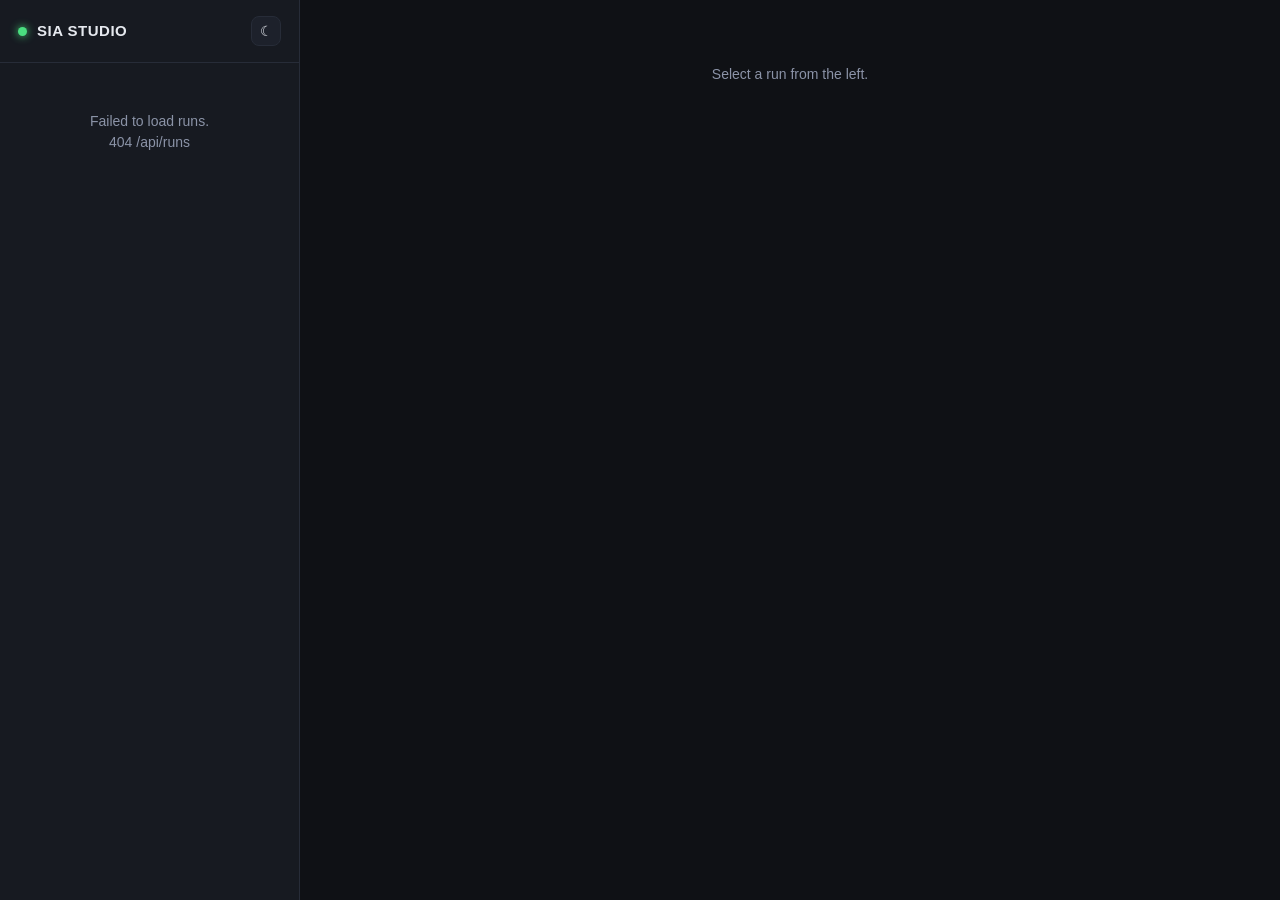
==== sia/web/static/index.html @ fa1555d4 "feat(web): SIA Studio dashboard — telemetry + metrics charts + dark mode (#63) Closes #63. Framework" ====
<!doctype html>
<html lang="en">
<head>
<meta charset="utf-8" />
<meta name="viewport" content="width=device-width, initial-scale=1" />
<title>SIA Studio</title>
<style>
  :root {
    --bg: #0f1115; --panel: #171a21; --panel-2: #1d212b; --border: #272c38;
    --text: #e6e9ef; --muted: #8b93a7; --accent: #6ea8fe; --good: #4ade80;
    --bad: #f87171; --warn: #fbbf24; --code-bg: #11141a;
    --grid: #272c38; --token-in: #6ea8fe; --token-out: #c792ea;
    --mono: ui-monospace, SFMono-Regular, "SF Mono", Menlo, Consolas, monospace;
    --sans: -apple-system, BlinkMacSystemFont, "Segoe UI", Roboto, Helvetica, Arial, sans-serif;
  }
  /* Light theme: same variable names, persisted via localStorage on <html>. */
  html[data-theme="light"] {
    --bg: #f6f7f9; --panel: #ffffff; --panel-2: #eef1f6; --border: #d7dce5;
    --text: #1b1f29; --muted: #5b6473; --accent: #2563eb; --good: #16a34a;
    --bad: #dc2626; --warn: #b45309; --code-bg: #f0f2f6;
    --grid: #d7dce5; --token-in: #2563eb; --token-out: #7c3aed;
  }
  * { box-sizing: border-box; }
  body { margin: 0; background: var(--bg); color: var(--text); font-family: var(--sans);
    font-size: 14px; line-height: 1.5; }
  a { color: var(--accent); text-decoration: none; }
  a:hover { text-decoration: underline; }
  .app { display: grid; grid-template-columns: 300px 1fr; height: 100vh; }
  .sidebar { border-right: 1px solid var(--border); background: var(--panel);
    overflow-y: auto; display: flex; flex-direction: column; }
  .brand { padding: 16px 18px; border-bottom: 1px solid var(--border); display: flex;
    align-items: center; gap: 10px; }
  .brand h1 { font-size: 15px; margin: 0; letter-spacing: .5px; }
  .brand .dot { width: 9px; height: 9px; border-radius: 50%; background: var(--good);
    box-shadow: 0 0 8px var(--good); }
  .runlist { padding: 8px; }
  .run-item { display: block; padding: 10px 12px; border-radius: 8px; cursor: pointer;
    border: 1px solid transparent; margin-bottom: 4px; }
  .run-item:hover { background: var(--panel-2); }
  .run-item.active { background: var(--panel-2); border-color: var(--accent); }
  .run-item .top { display: flex; justify-content: space-between; align-items: center; }
  .run-item .name { font-weight: 600; }
  .run-item .sub { color: var(--muted); font-size: 12px; margin-top: 2px;
    white-space: nowrap; overflow: hidden; text-overflow: ellipsis; }
  .main { overflow-y: auto; padding: 24px 28px; }
  .badge { font-family: var(--mono); font-size: 12px; padding: 2px 8px; border-radius: 999px;
    background: var(--panel-2); border: 1px solid var(--border); }
  .badge.good { color: var(--good); border-color: #2c5; }
  .badge.bad { color: var(--bad); }
  .badge.warn { color: var(--warn); }
  .meta-grid { display: grid; grid-template-columns: repeat(auto-fit, minmax(150px,1fr));
    gap: 10px; margin: 12px 0 20px; }
  .meta-card { background: var(--panel); border: 1px solid var(--border); border-radius: 10px;
    padding: 9px 12px; }
  .meta-card .k { color: var(--muted); font-size: 11px; text-transform: uppercase;
    letter-spacing: .6px; }
  .meta-card .v { margin-top: 4px; font-family: var(--mono); font-size: 13px; word-break: break-word; }
  /* Profile chips: 3 compact summary chips (meta / target / task), each with a
     hover/focus tooltip carrying the full detail so the run header stays tiny. */
  .chip-row { display: flex; gap: 10px; flex-wrap: wrap; margin: 12px 0 20px; }
  .pchip { position: relative; flex: 1 1 0; min-width: 200px; background: var(--panel);
    border: 1px solid var(--border); border-radius: 10px; padding: 8px 12px; cursor: help;
    display: flex; align-items: center; gap: 12px; }
  .pchip:hover, .pchip:focus-within { border-color: var(--accent); outline: none; }
  .pchip-col { display: flex; flex-direction: column; gap: 2px; min-width: 0; flex: 1; }
  .pchip .k { color: var(--muted); font-size: 11px; text-transform: uppercase; letter-spacing: .6px; }
  .pchip-val { font-family: var(--mono); font-size: 13px; overflow: hidden;
    text-overflow: ellipsis; white-space: nowrap; }
  .pchip-tip { position: absolute; top: calc(100% + 6px); left: 0; z-index: 30;
    min-width: 420px; max-width: min(760px, 92vw); background: var(--panel-2);
    border: 1px solid var(--accent); border-radius: 10px; padding: 12px 14px;
    box-shadow: 0 10px 28px rgba(0,0,0,.5); opacity: 0; visibility: hidden;
    transform: translateY(-4px); transition: opacity .12s ease, transform .12s ease;
    pointer-events: none; }
  .pchip-tip--right { left: auto; right: 0; }
  .pchip:hover .pchip-tip, .pchip:focus-within .pchip-tip {
    opacity: 1; visibility: visible; transform: translateY(0); }
  .kv { display: flex; gap: 10px; align-items: baseline; margin-bottom: 5px; }
  .kv:last-child { margin-bottom: 0; }
  .kv-k { color: var(--muted); font-size: 11px; text-transform: uppercase; letter-spacing: .6px;
    min-width: 76px; flex-shrink: 0; }
  .kv-v { font-family: var(--mono); font-size: 12.5px; word-break: break-word; }
  h2 { font-size: 18px; margin: 24px 0 8px; }
  h3 { font-size: 15px; margin: 18px 0 8px; color: var(--muted); }
  .tabs { display: flex; gap: 4px; border-bottom: 1px solid var(--border); margin: 8px 0 16px;
    flex-wrap: wrap; }
  .tab { padding: 8px 14px; cursor: pointer; border-radius: 8px 8px 0 0; color: var(--muted);
    border: 1px solid transparent; border-bottom: none; }
  .tab:hover { color: var(--text); }
  .tab.active { color: var(--text); background: var(--panel); border-color: var(--border); }
  pre { background: var(--code-bg); border: 1px solid var(--border); border-radius: 10px;
    padding: 14px 16px; overflow-x: auto; font-family: var(--mono); font-size: 12.5px;
    line-height: 1.55; white-space: pre-wrap; word-break: break-word; }
  pre.nowrap { white-space: pre; word-break: normal; }
  .t-c { color: #6b7280; font-style: italic; }  /* comment */
  .t-s { color: #a5d6a7; }                       /* string  */
  .t-n { color: #f0a868; }                       /* number  */
  .t-k { color: #c792ea; }                       /* keyword */
  .t-b { color: #82aaff; }                       /* builtin */
  .t-d { color: #ffcb6b; }                       /* decorator */
  .t-f { color: #82aaff; }                       /* def/class name */
  table { border-collapse: collapse; width: 100%; font-size: 13px; }
  th, td { text-align: left; padding: 7px 10px; border-bottom: 1px solid var(--border); }
  th { color: var(--muted); font-weight: 600; position: sticky; top: 0; background: var(--bg); }
  td.mono, th.mono { font-family: var(--mono); }
  .ok { color: var(--good); } .no { color: var(--bad); }
  .gen-chart { background: var(--panel); border: 1px solid var(--border); border-radius: 10px;
    padding: 16px; margin: 8px 0 20px; }
  .pill-row { display: flex; gap: 8px; flex-wrap: wrap; margin-bottom: 12px; }
  .pill { padding: 6px 12px; border-radius: 999px; cursor: pointer; background: var(--panel);
    border: 1px solid var(--border); color: var(--muted); }
  .pill.active { color: var(--text); border-color: var(--accent); }
  .bar { height: 8px; background: var(--panel-2); border-radius: 4px; overflow: hidden; }
  .bar > span { display: block; height: 100%; background: var(--accent); }
  .muted { color: var(--muted); }
  .turn { border: 1px solid var(--border); border-radius: 10px; margin-bottom: 10px;
    overflow: hidden; }
  .turn .role { padding: 6px 12px; font-family: var(--mono); font-size: 12px;
    text-transform: uppercase; letter-spacing: .5px; }
  .turn.system .role { background: #2a2440; color: #c4b5fd; }
  .turn.user .role { background: #1e2a3a; color: #93c5fd; }
  .turn.assistant .role { background: #1e3329; color: #86efac; }
  .turn.tool .role, .turn.unknown .role { background: var(--panel-2); color: var(--muted); }
  .turn .body { padding: 10px 14px; white-space: pre-wrap; font-family: var(--mono);
    font-size: 12.5px; }
  .empty { color: var(--muted); padding: 40px; text-align: center; }
  .md h1,.md h2,.md h3 { color: var(--text); }
  .md code { background: var(--code-bg); padding: 1px 5px; border-radius: 4px; font-family: var(--mono); }
  .md ul { padding-left: 22px; }
  .toolbar { display: flex; align-items: center; gap: 10px; margin-bottom: 10px; flex-wrap: wrap; }
  select, input { background: var(--panel-2); color: var(--text); border: 1px solid var(--border);
    border-radius: 8px; padding: 6px 10px; font-family: var(--sans); font-size: 13px; }
  .crumbs { color: var(--muted); margin-bottom: 6px; font-size: 13px; }
  .spinner { color: var(--muted); padding: 30px; }
  /* Brand bar: title on the left, theme toggle pinned right. */
  .brand { justify-content: space-between; }
  .brand-left { display: flex; align-items: center; gap: 10px; }
  .theme-toggle { background: var(--panel-2); color: var(--text); border: 1px solid var(--border);
    border-radius: 8px; width: 30px; height: 30px; cursor: pointer; font-size: 14px; line-height: 1;
    display: flex; align-items: center; justify-content: center; }
  .theme-toggle:hover { border-color: var(--accent); }
  .section-head { display: flex; align-items: baseline; gap: 10px; margin: 26px 0 6px; }
  .section-head h2 { margin: 0; }
  .section-head .hint { color: var(--muted); font-size: 12px; }
  /* Telemetry stat cards. */
  .tele-grid { display: grid; grid-template-columns: repeat(auto-fit, minmax(140px,1fr));
    gap: 10px; margin: 10px 0 8px; }
  .tele-card { background: var(--panel); border: 1px solid var(--border); border-radius: 10px;
    padding: 12px 14px; }
  .tele-card .k { color: var(--muted); font-size: 11px; text-transform: uppercase; letter-spacing: .6px; }
  .tele-card .v { margin-top: 6px; font-family: var(--mono); font-size: 20px; font-weight: 600; }
  .tele-card .sub { color: var(--muted); font-size: 11px; margin-top: 2px; }
  /* Chart legend chips. */
  .legend { display: flex; gap: 14px; flex-wrap: wrap; margin: 4px 0 10px; font-size: 12px;
    color: var(--muted); }
  .legend .swatch { display: inline-block; width: 10px; height: 10px; border-radius: 2px;
    margin-right: 5px; vertical-align: middle; }
</style>
</head>
<body>
<div class="app">
  <aside class="sidebar">
    <div class="brand">
      <div class="brand-left"><span class="dot"></span><h1>SIA STUDIO</h1></div>
      <button class="theme-toggle" id="themeToggle" type="button" title="Toggle dark / light mode" aria-label="Toggle theme">◐</button>
    </div>
    <div class="runlist" id="runlist"><div class="spinner">Loading…</div></div>
  </aside>
  <main class="main" id="main"><div class="empty">Select a run from the left.</div></main>
</div>

<script>
const $ = (sel, el=document) => el.querySelector(sel);
const h = (tag, attrs={}, ...kids) => {
  const el = document.createElement(tag);
  for (const [k,v] of Object.entries(attrs)) {
    if (k === "class") el.className = v;
    else if (k === "html") el.innerHTML = v;
    else if (k.startsWith("on") && typeof v === "function") el.addEventListener(k.slice(2), v);
    else if (v !== null && v !== undefined) el.setAttribute(k, v);
  }
  for (const kid of kids.flat()) {
    if (kid == null) continue;
    el.append(kid.nodeType ? kid : document.createTextNode(kid));
  }
  return el;
};
const api = async (path) => {
  const r = await fetch(path);
  if (!r.ok) throw new Error(`${r.status} ${path}`);
  const ct = r.headers.get("content-type") || "";
  return ct.includes("application/json") ? r.json() : r.text();
};
const fmtPct = (p) => p == null ? "—" : p.toFixed(1) + "%";
const pctClass = (p) => p == null ? "" : p >= 50 ? "good" : p >= 25 ? "warn" : "bad";
const esc = (s) => (s ?? "").replace(/[&<>]/g, c => ({"&":"&amp;","<":"&lt;",">":"&gt;"}[c]));
const fmtInt = (n) => n == null ? "—" : Number(n).toLocaleString();
const fmtDuration = (ms) => {
  if (ms == null) return "—";
  if (ms < 1000) return ms + " ms";
  const s = ms / 1000;
  if (s < 60) return s.toFixed(1) + " s";
  const m = Math.floor(s / 60); return `${m}m ${Math.round(s % 60)}s`;
};

// ---- Dark / light theme (CSS-only, persisted) -------------------------------
const THEME_KEY = "sia-studio-theme";
function applyTheme(theme) {
  document.documentElement.setAttribute("data-theme", theme);
  const btn = $("#themeToggle");
  if (btn) btn.textContent = theme === "light" ? "☀" : "☾";
}
function initTheme() {
  const saved = localStorage.getItem(THEME_KEY) || "dark";
  applyTheme(saved);
  const btn = $("#themeToggle");
  if (btn) btn.addEventListener("click", () => {
    const next = (document.documentElement.getAttribute("data-theme") === "light") ? "dark" : "light";
    localStorage.setItem(THEME_KEY, next);
    applyTheme(next);
  });
}

// Minimal, safe markdown (headings, bold, inline code, lists, hr, code fences).
function md(src) {
  const lines = (src || "").split("\n");
  let out = "", inUl = false, inCode = false;
  const closeUl = () => { if (inUl) { out += "</ul>"; inUl = false; } };
  for (let raw of lines) {
    if (raw.trim().startsWith("```")) {
      if (inCode) { out += "</code></pre>"; inCode = false; }
      else { closeUl(); out += "<pre><code>"; inCode = true; }
      continue;
    }
    if (inCode) { out += esc(raw) + "\n"; continue; }
    let line = esc(raw);
    line = line.replace(/\*\*(.+?)\*\*/g, "<strong>$1</strong>")
               .replace(/`([^`]+?)`/g, "<code>$1</code>")
               .replace(/\[([^\]]+)\]\(([^)]+)\)/g, '<a href="$2" target="_blank" rel="noopener">$1</a>');
    let m;
    if (/^\s*---+\s*$/.test(raw)) { closeUl(); out += "<hr>"; }
    else if ((m = line.match(/^(#{1,4})\s+(.*)$/))) { closeUl(); const n = m[1].length; out += `<h${n}>${m[2]}</h${n}>`; }
    else if ((m = line.match(/^\s*[-*]\s+(.*)$/))) { if (!inUl) { out += "<ul>"; inUl = true; } out += `<li>${m[1]}</li>`; }
    else if (line.trim() === "") { closeUl(); }
    else { closeUl(); out += `<p>${line}</p>`; }
  }
  closeUl(); if (inCode) out += "</code></pre>";
  return out;
}

// Minimal, dependency-free Python highlighter. Tokenizes with a single sticky
// regex (priority order: comment, triple/quoted string, decorator, number,
// identifier) so spans never overlap or break HTML escaping.
const PY_KW = new Set(("False None True and as assert async await break class continue def del " +
  "elif else except finally for from global if import in is lambda nonlocal not or pass raise " +
  "return try while with yield match case self cls").split(" "));
const PY_BUILTIN = new Set(("print len range int float str list dict set tuple bool bytes open " +
  "enumerate zip map filter sum min max abs round sorted reversed type isinstance issubclass " +
  "hasattr getattr setattr delattr super object property staticmethod classmethod repr format " +
  "any all next iter input vars dir id hash hex oct bin chr ord Exception BaseException " +
  "ValueError KeyError TypeError IndexError RuntimeError StopIteration FileNotFoundError " +
  "NotImplementedError OSError IOError AttributeError ImportError True False None").split(" "));
const PY_TOKEN = new RegExp(
  "(#[^\\n]*)" +                                                            // 1 comment
  "|([rbfuRBFU]{0,3}(?:'''[\\s\\S]*?'''|\"\"\"[\\s\\S]*?\"\"\"))" +          // 2 triple string
  "|([rbfuRBFU]{0,3}(?:\"(?:\\\\.|[^\"\\\\\\n])*\"|'(?:\\\\.|[^'\\\\\\n])*'))" + // 3 string
  "|(@[A-Za-z_][\\w.]*)" +                                                  // 4 decorator
  "|(\\b\\d[\\w.]*\\b)" +                                                   // 5 number
  "|([A-Za-z_]\\w*)" +                                                      // 6 identifier
  "|(\\s+)" +                                                              // 7 whitespace
  "|([^\\s])", "y");                                                        // 8 other

function highlightPython(code) {
  let out = "", pos = 0, afterDef = false;
  const span = (cls, t) => `<span class="t-${cls}">${esc(t)}</span>`;
  while (pos < code.length) {
    PY_TOKEN.lastIndex = pos;
    const m = PY_TOKEN.exec(code);
    if (!m) { out += esc(code[pos]); pos++; continue; }
    const [full, comment, tstr, str, dec, num, ident, ws] = m;
    if (comment != null) { out += span("c", full); afterDef = false; }
    else if (tstr != null || str != null) { out += span("s", full); afterDef = false; }
    else if (dec != null) { out += span("d", full); afterDef = false; }
    else if (num != null) { out += span("n", full); afterDef = false; }
    else if (ident != null) {
      if (PY_KW.has(full)) { out += span("k", full); afterDef = (full === "def" || full === "class"); }
      else if (afterDef) { out += span("f", full); afterDef = false; }
      else if (PY_BUILTIN.has(full)) { out += span("b", full); }
      else { out += esc(full); }
    }
    else if (ws != null) { out += esc(ws); }   // whitespace preserves afterDef
    else { out += esc(full); afterDef = false; }
    pos = PY_TOKEN.lastIndex;
  }
  return out;
}

// ---- Routing (hash) ---------------------------------------------------------
let RUNS = [];
async function boot() {
  initTheme();
  try {
    RUNS = await api("/api/runs");
  } catch (e) { $("#runlist").innerHTML = `<div class="empty">Failed to load runs.<br>${esc(e.message)}</div>`; return; }
  renderSidebar();
  window.addEventListener("hashchange", route);
  route();
}

function renderSidebar() {
  const list = $("#runlist");
  list.innerHTML = "";
  if (!RUNS.length) { list.innerHTML = `<div class="empty">No runs found.</div>`; return; }
  for (const r of RUNS) {
    const p = r.best_accuracy_percent;
    list.append(h("a", { class: "run-item", href: `#/${r.name}`, "data-run": r.name },
      h("div", { class: "top" },
        h("span", { class: "name" }, r.name),
        h("span", { class: "badge " + pctClass(p) }, fmtPct(p))),
      h("div", { class: "sub" }, `${r.agent_impl || "?"} · ${r.task_model || r.meta_model || "?"} · ${r.num_generations} gen`)));
  }
  syncSidebarActive();
}

function syncSidebarActive() {
  const active = currentRoute().run;
  for (const item of document.querySelectorAll(".run-item"))
    item.classList.toggle("active", item.getAttribute("data-run") === active);
}

function currentRoute() {
  const parts = location.hash.replace(/^#\/?/, "").split("/").filter(Boolean);
  return { run: parts[0], gen: parts[1], tab: parts[2] };
}

// Cache run details and track what's currently mounted so navigation only
// re-renders the part that actually changed (no full-page flicker on tab clicks).
const RUN_CACHE = {};
const VIEW = { pillsRow: null, genHost: null, tabsBar: null, genBody: null };
let MOUNTED = { run: null, gen: null, tab: null };

async function route() {
  const { run } = currentRoute();
  syncSidebarActive();
  if (!run) {
    MOUNTED = { run: null, gen: null, tab: null };
    $("#main").innerHTML = `<div class="empty">Select a run from the left.</div>`;
    return;
  }

  let detail = RUN_CACHE[run];
  if (!detail) {
    if (MOUNTED.run !== run) $("#main").innerHTML = `<div class="spinner">Loading ${esc(run)}…</div>`;
    try {
      detail = RUN_CACHE[run] = await api(`/api/runs/${run}`);
    } catch (e) {
      MOUNTED = { run: null, gen: null, tab: null };
      $("#main").innerHTML = `<div class="empty">Failed to load ${esc(run)}.<br>${esc(e.message)}</div>`;
      return;
    }
  }

  if (MOUNTED.run !== run) { renderRun(detail); MOUNTED = { run, gen: null, tab: null }; }
  mountGen(detail);
}

// Flatten a (possibly nested) object into [dotted-key, value] rows, skipping
// null/empty so the whole profile JSON renders generically — new profile fields
// appear automatically without touching this code.
function flattenRows(obj, prefix = "") {
  const rows = [];
  for (const [k, v] of Object.entries(obj || {})) {
    if (v == null || v === "") continue;
    const key = prefix ? `${prefix}.${k}` : k;
    if (typeof v === "object" && !Array.isArray(v)) rows.push(...flattenRows(v, key));
    else rows.push([key, Array.isArray(v) ? v.join(", ") : String(v)]);
  }
  return rows;
}

// Three compact profile chips (meta / target / task). Each shows a label + key
// value inline, with a hover/focus tooltip rendering the full profile JSON so the
// run header stays tiny. Falls back to context.md fields for pre-profiles.json runs.
function profileChips(run) {
  const p = run.profiles || {};
  const defs = [
    { label: "Meta agent", value: p.meta?.model || p.meta?.name || run.meta_model,
      obj: p.meta || (run.meta_model ? { model: run.meta_model, agent_impl: run.agent_impl } : null) },
    { label: "Target agent", value: p.target?.model || p.target?.name || run.task_model,
      obj: p.target || (run.task_model ? { model: run.task_model } : null) },
    { label: "Task", value: run.task,
      obj: { task: run.task, max_generations: run.max_generations } },
  ].filter(d => d.value != null && d.value !== "");

  const row = h("div", { class: "chip-row" });
  defs.forEach((d, i) => {
    const rows = flattenRows(d.obj);
    const tipClass = "pchip-tip" + (i === defs.length - 1 ? " pchip-tip--right" : "");
    const tip = h("div", { class: tipClass }, rows.length
      ? rows.map(([k, v]) => h("div", { class: "kv" },
          h("span", { class: "kv-k" }, k), h("span", { class: "kv-v" }, v)))
      : h("div", { class: "muted" }, "No profile detail"));
    row.append(h("div", { class: "pchip", tabindex: "0" },
      h("div", { class: "pchip-col" },
        h("div", { class: "k" }, d.label),
        h("div", { class: "pchip-val" }, String(d.value))),
      tip));
  });
  return row;
}

// ---- Run view (static chrome: built once per run) ---------------------------
function renderRun(run) {
  const main = $("#main");
  main.innerHTML = "";
  main.append(h("div", { class: "crumbs" }, "runs / " + run.name));
  main.append(h("h2", { style: "margin-bottom:2px" }, run.name));
  if (run.started) main.append(h("div", { class: "muted", style: "font-size:12px;margin-bottom:8px" }, "Started " + run.started));

  main.append(profileChips(run));

  // Self-improvement section: live performance + telemetry, fetched lazily so
  // the run chrome paints immediately and degrades gracefully on error.
  main.append(h("div", { class: "section-head" },
    h("h2", {}, "Self-improvement"),
    h("span", { class: "hint" }, "score & token usage across generations")));

  const telePanel = h("div", {});
  main.append(telePanel);
  loadTelemetryPanel(run.name, telePanel);

  const metricsHost = h("div", { class: "gen-chart" },
    h("div", { class: "k muted" }, "PERFORMANCE VS GENERATION"),
    h("div", { class: "spinner" }, "Loading metrics…"));
  main.append(metricsHost);
  loadMetricsChart(run.name, metricsHost, run.generations);

  VIEW.pillsRow = h("div", { class: "pill-row" });
  VIEW.genHost = h("div", {});
  main.append(VIEW.pillsRow, VIEW.genHost);
}

// ---- Telemetry panel: cumulative tokens / calls / duration ------------------
async function loadTelemetryPanel(runName, host) {
  let tele;
  try { tele = await api(`/api/runs/${runName}/telemetry`); }
  catch { host.innerHTML = ""; return; }
  const c = tele && tele.cumulative ? tele.cumulative : {};
  const hasData = (tele.generations || []).length > 0 &&
    ((c.input_tokens || 0) + (c.output_tokens || 0) + (c.num_api_calls || 0) + (c.num_tool_calls || 0)) > 0;
  host.innerHTML = "";
  if (!hasData) {
    host.append(h("div", { class: "tele-card", style: "margin:8px 0 4px" },
      h("div", { class: "k" }, "Telemetry"),
      h("div", { class: "sub", style: "margin-top:6px;font-size:13px" },
        "No telemetry yet — token usage appears here once a generation runs with the native LLM client.")));
    return;
  }
  const totalTokens = (c.input_tokens || 0) + (c.output_tokens || 0);
  const cards = [
    ["Total tokens", fmtInt(totalTokens), `${fmtInt(c.input_tokens)} in · ${fmtInt(c.output_tokens)} out`],
    ["API calls", fmtInt(c.num_api_calls), "model turns"],
    ["Tool calls", fmtInt(c.num_tool_calls), "actions taken"],
    ["Duration", fmtDuration(c.duration_ms), `across ${fmtInt(c.generation)} gen`],
  ];
  host.append(h("div", { class: "tele-grid" }, cards.map(([k, v, sub]) =>
    h("div", { class: "tele-card" },
      h("div", { class: "k" }, k),
      h("div", { class: "v" }, v),
      h("div", { class: "sub" }, sub)))));
}

// ---- Performance-vs-generation chart (score line + token bars) --------------
async function loadMetricsChart(runName, host, fallbackGens) {
  let metrics;
  try { metrics = await api(`/api/runs/${runName}/metrics`); }
  catch {
    host.innerHTML = "";
    host.append(h("div", { class: "k muted" }, "ACCURACY ACROSS GENERATIONS"), genChart(fallbackGens));
    return;
  }
  host.innerHTML = "";
  host.append(h("div", { class: "k muted" }, "PERFORMANCE VS GENERATION"));
  host.append(metricsChart(metrics.generations || []));
}

// Dependency-free <canvas> chart: token usage as stacked bars (input + output)
// on a right axis, accuracy as a line+points on a left axis. Redraws on resize
// and theme change by reading CSS custom properties at paint time.
function metricsChart(series) {
  const valid = (series || []).filter(g => g != null);
  if (!valid.length) return h("div", { class: "muted" }, "No metrics yet.");
  const hasTokens = valid.some(g => g.total_tokens != null);

  const wrap = h("div", {});
  const legend = h("div", { class: "legend" },
    h("span", {}, h("span", { class: "swatch", style: "background:var(--accent)" }), "Score (%)"));
  if (hasTokens) {
    legend.append(h("span", {}, h("span", { class: "swatch", style: "background:var(--token-in)" }), "Input tokens"));
    legend.append(h("span", {}, h("span", { class: "swatch", style: "background:var(--token-out)" }), "Output tokens"));
  }
  wrap.append(legend);

  const canvas = h("canvas", { style: "width:100%;height:200px;display:block" });
  wrap.append(canvas);

  const draw = () => {
    if (!canvas.isConnected) return;  // canvas swapped out by navigation
    const cs = getComputedStyle(document.documentElement);
    const col = (name, fb) => (cs.getPropertyValue(name).trim() || fb);
    const C = {
      text: col("--text", "#e6e9ef"), muted: col("--muted", "#8b93a7"),
      grid: col("--grid", "#272c38"), accent: col("--accent", "#6ea8fe"),
      tin: col("--token-in", "#6ea8fe"), tout: col("--token-out", "#c792ea"),
    };
    const dpr = window.devicePixelRatio || 1;
    const W = canvas.clientWidth || 640, H = 200;
    canvas.width = W * dpr; canvas.height = H * dpr;
    const ctx = canvas.getContext("2d");
    ctx.setTransform(dpr, 0, 0, dpr, 0, 0);
    ctx.clearRect(0, 0, W, H);
    const padL = 38, padR = hasTokens ? 48 : 16, padT = 14, padB = 26;
    const plotW = W - padL - padR, plotH = H - padT - padB;
    const n = valid.length;
    const maxTok = Math.max(1, ...valid.map(g => g.total_tokens || 0));
    const slot = plotW / n;
    const barW = Math.min(40, slot * 0.5);

    // gridlines + score axis labels (0,50,100)
    ctx.strokeStyle = C.grid; ctx.fillStyle = C.muted; ctx.lineWidth = 1;
    ctx.font = "11px " + cs.getPropertyValue("--mono");
    [0, 50, 100].forEach(p => {
      const y = padT + plotH - (p / 100) * plotH;
      ctx.beginPath(); ctx.moveTo(padL, y); ctx.lineTo(W - padR, y); ctx.stroke();
      ctx.textAlign = "right"; ctx.textBaseline = "middle"; ctx.fillText(p + "%", padL - 6, y);
    });

    // stacked token bars (input bottom, output top)
    if (hasTokens) {
      valid.forEach((g, i) => {
        const cx = padL + slot * (i + 0.5);
        const inTok = g.input_tokens || 0, outTok = g.output_tokens || 0;
        const hIn = (inTok / maxTok) * plotH, hOut = (outTok / maxTok) * plotH;
        const x = cx - barW / 2, base = padT + plotH;
        ctx.fillStyle = C.tin; ctx.fillRect(x, base - hIn, barW, hIn);
        ctx.fillStyle = C.tout; ctx.fillRect(x, base - hIn - hOut, barW, hOut);
      });
      // right axis label
      ctx.fillStyle = C.muted; ctx.textAlign = "left"; ctx.textBaseline = "top";
      ctx.fillText(fmtInt(maxTok), W - padR + 4, padT);
      ctx.textBaseline = "bottom";
      ctx.fillText("tok", W - padR + 4, padT + plotH);
    }

    // score line + points
    const sx = (i) => padL + slot * (i + 0.5);
    const sy = (s) => padT + plotH - (Math.max(0, Math.min(100, s)) / 100) * plotH;
    ctx.strokeStyle = C.accent; ctx.lineWidth = 2; ctx.beginPath();
    let started = false;
    valid.forEach((g, i) => {
      if (g.score == null) { started = false; return; }
      const x = sx(i), y = sy(g.score);
      if (!started) { ctx.moveTo(x, y); started = true; } else ctx.lineTo(x, y);
    });
    ctx.stroke();
    valid.forEach((g, i) => {
      const x = sx(i);
      if (g.score != null) {
        ctx.fillStyle = C.accent; ctx.beginPath(); ctx.arc(x, sy(g.score), 4, 0, Math.PI * 2); ctx.fill();
        ctx.fillStyle = C.text; ctx.textAlign = "center"; ctx.textBaseline = "bottom";
        ctx.fillText(g.score.toFixed(0) + "%", x, sy(g.score) - 7);
      }
      ctx.fillStyle = C.muted; ctx.textAlign = "center"; ctx.textBaseline = "top";
      ctx.fillText("gen " + g.generation, x, padT + plotH + 6);
    });
  };

  // Draw once mounted, and again on resize / theme toggle.
  requestAnimationFrame(draw);
  const ro = new ResizeObserver(draw); ro.observe(canvas);
  const tbtn = $("#themeToggle"); if (tbtn) tbtn.addEventListener("click", () => requestAnimationFrame(draw));
  return wrap;
}

// ---- Generation mount: only re-render the bits that changed ------------------
function mountGen(detail) {
  const gens = detail.generations;
  if (!gens.length) { VIEW.genHost.innerHTML = `<div class="empty">No generations yet.</div>`; return; }
  const { gen, tab } = currentRoute();
  const activeGen = gens.find(g => g.name === gen) || gens[gens.length - 1];
  const activeTab = tab || "overview";

  // Pills: cheap synchronous rebuild (preserves the active tab when switching gen).
  VIEW.pillsRow.innerHTML = "";
  for (const g of gens) {
    VIEW.pillsRow.append(h("a", {
      class: "pill" + (g.name === activeGen.name ? " active" : ""),
      href: `#/${detail.name}/${g.name}/${activeTab}`,
    }, `${g.name} · ${fmtPct(g.eval?.accuracy_percent)}`));
  }

  if (MOUNTED.gen !== activeGen.name) {
    buildGenScaffold(detail, activeGen);
    MOUNTED.gen = activeGen.name;
    MOUNTED.tab = null;
  }
  if (MOUNTED.tab !== activeTab) {
    showTab(detail, activeGen, activeTab);
    MOUNTED.tab = activeTab;
  }
}

function genChart(gens) {
  const wrap = h("div", { class: "gen-chart" }, h("div", { class: "k muted" }, "ACCURACY ACROSS GENERATIONS"));
  const pts = gens.map(g => ({ x: g.index, y: g.eval?.accuracy_percent }));
  const W = 640, H = 160, pad = 28;
  const maxY = Math.max(50, ...pts.map(p => p.y || 0));
  const sx = (i) => pad + (gens.length <= 1 ? 0 : i * (W - 2*pad) / (gens.length - 1));
  const sy = (y) => H - pad - (y || 0) / maxY * (H - 2*pad);
  const ns = "http://www.w3.org/2000/svg";
  const svg = document.createElementNS(ns, "svg");
  svg.setAttribute("viewBox", `0 0 ${W} ${H}`); svg.setAttribute("width", "100%"); svg.style.maxWidth = W+"px";
  // axis
  const axis = document.createElementNS(ns, "line");
  axis.setAttribute("x1", pad); axis.setAttribute("y1", H-pad); axis.setAttribute("x2", W-pad); axis.setAttribute("y2", H-pad);
  axis.setAttribute("stroke", "#272c38"); svg.append(axis);
  const valid = pts.filter(p => p.y != null);
  if (valid.length >= 2) {
    const poly = document.createElementNS(ns, "polyline");
    poly.setAttribute("fill", "none"); poly.setAttribute("stroke", "#6ea8fe"); poly.setAttribute("stroke-width", "2");
    poly.setAttribute("points", valid.map((p,i) => `${sx(gens.findIndex(g=>g.index===p.x))},${sy(p.y)}`).join(" "));
    svg.append(poly);
  }
  pts.forEach((p, i) => {
    if (p.y == null) return;
    const c = document.createElementNS(ns, "circle");
    c.setAttribute("cx", sx(i)); c.setAttribute("cy", sy(p.y)); c.setAttribute("r", 4); c.setAttribute("fill", "#6ea8fe");
    svg.append(c);
    const t = document.createElementNS(ns, "text");
    t.setAttribute("x", sx(i)); t.setAttribute("y", sy(p.y) - 9); t.setAttribute("fill", "#e6e9ef");
    t.setAttribute("font-size", "11"); t.setAttribute("text-anchor", "middle"); t.textContent = p.y.toFixed(1) + "%";
    svg.append(t);
    const lbl = document.createElementNS(ns, "text");
    lbl.setAttribute("x", sx(i)); lbl.setAttribute("y", H-pad+16); lbl.setAttribute("fill", "#8b93a7");
    lbl.setAttribute("font-size", "11"); lbl.setAttribute("text-anchor", "middle"); lbl.textContent = "gen " + p.x;
    svg.append(lbl);
  });
  wrap.append(svg);
  return wrap;
}

// ---- Generation view --------------------------------------------------------
const GEN_TABS = [
  ["overview", "Overview"], ["code", "Agent code"], ["prompt", "Prompt"],
  ["improvement", "Improvement"], ["trajectories", "Trajectories"], ["logs", "Logs"],
];

// Build the tabs bar + empty body container once per generation. The tabs bar
// persists across tab clicks so only the body swaps (no flicker of the chrome).
function buildGenScaffold(run, gen) {
  VIEW.genHost.innerHTML = "";
  VIEW.tabsBar = h("div", { class: "tabs" }, GEN_TABS.map(([id, label]) =>
    h("a", { class: "tab", "data-tab": id, href: `#/${run.name}/${gen.name}/${id}` }, label)));
  VIEW.genBody = h("div", {});
  VIEW.genHost.append(VIEW.tabsBar, VIEW.genBody);
}

const TAB_RENDERERS = {
  overview: tabOverview, code: tabCode, prompt: tabPrompt,
  improvement: tabImprovement, trajectories: tabTrajectories, logs: tabLogs,
};

function showTab(run, gen, tab) {
  for (const el of VIEW.tabsBar.children)
    el.classList.toggle("active", el.getAttribute("data-tab") === tab);
  VIEW.genBody.innerHTML = "";
  (TAB_RENDERERS[tab] || tabOverview)({ run, gen, body: VIEW.genBody });
}

function tabOverview({ gen, body }) {
  const ev = gen.eval;
  if (ev) {
    body.append(h("div", { class: "meta-grid" },
      [["Accuracy", fmtPct(ev.accuracy_percent)], ["Correct", ev.correct], ["Incorrect", ev.incorrect],
       ["Total", ev.total], ["Missing", ev.missing], ["Invalid", ev.invalid]]
      .filter(([,v]) => v != null).map(([k,v]) =>
        h("div", { class: "meta-card" }, h("div", { class: "k" }, k), h("div", { class: "v" }, String(v))))));
  } else {
    body.append(h("div", { class: "muted" }, "No evaluation results for this generation."));
  }
  if (gen.domains?.length) {
    body.append(h("h3", {}, "By domain"));
    const t = h("table", {}, h("thead", {}, h("tr", {},
      h("th", {}, "Domain"), h("th", {}, "Accuracy"), h("th", {}, "Correct / Total"), h("th", { style:"width:30%" }, ""))));
    const tb = h("tbody", {});
    for (const d of gen.domains) {
      tb.append(h("tr", {},
        h("td", {}, d.domain),
        h("td", { class: "mono " + (d.accuracy_percent>=50?"ok":d.accuracy_percent>=25?"":"no") }, fmtPct(d.accuracy_percent)),
        h("td", { class: "mono" }, `${d.correct} / ${d.total}`),
        h("td", {}, h("div", { class: "bar" }, h("span", { style: `width:${d.accuracy_percent}%` })))));
    }
    t.append(tb); body.append(t);
  }
}

async function tabCode({ run, gen, body }) {
  if (!gen.artifacts.includes("target_agent")) { body.append(h("div", { class:"muted" }, "No target_agent.py.")); return; }
  body.append(h("div", { class: "spinner" }, "Loading code…"));
  const code = await api(`/api/runs/${run.name}/gens/${gen.name}/artifact/target_agent`);
  body.innerHTML = "";
  body.append(h("div", { class:"toolbar" }, h("span", { class:"muted" }, "target_agent.py")));
  body.append(h("pre", { class: "nowrap", html: highlightPython(code) }));
}

async function tabPrompt({ run, gen, body }) {
  const label = gen.artifacts.includes("meta_prompt") ? "meta_prompt"
              : gen.artifacts.includes("feedback_prompt") ? "feedback_prompt" : null;
  if (!label) { body.append(h("div", { class:"muted" }, "No prompt file.")); return; }
  body.append(h("div", { class: "spinner" }, "Loading…"));
  const text = await api(`/api/runs/${run.name}/gens/${gen.name}/artifact/${label}`);
  body.innerHTML = "";
  body.append(h("div", { class:"toolbar" }, h("span", { class:"muted" }, label === "meta_prompt" ? "meta_agent_prompt.txt" : "feedback_agent_prompt.txt")));
  body.append(h("div", { class: "md", html: md(text) }));
}

async function tabImprovement({ run, gen, body }) {
  if (!gen.artifacts.includes("improvement")) { body.append(h("div", { class:"muted" }, "No improvement.md (typically gen ≥ 2).")); return; }
  body.append(h("div", { class: "spinner" }, "Loading…"));
  const text = await api(`/api/runs/${run.name}/gens/${gen.name}/artifact/improvement`);
  body.innerHTML = "";
  body.append(h("div", { class: "md", html: md(text) }));
}

async function tabLogs({ run, gen, body }) {
  const which = h("select", {},
    h("option", { value: "stdout_log" }, "target_agent_stdout.log"),
    h("option", { value: "eval_log" }, "evaluation.log"));
  const pre = h("pre", {}, "");
  const load = async () => {
    pre.textContent = "Loading…";
    try { pre.textContent = await api(`/api/runs/${run.name}/gens/${gen.name}/artifact/${which.value}`); }
    catch { pre.textContent = "(not available)"; }
  };
  which.addEventListener("change", load);
  body.append(h("div", { class: "toolbar" }, which));
  body.append(pre);
  load();
}

async function tabTrajectories({ run, gen, body }) {
  if (!gen.trajectories?.length) { body.append(h("div", { class:"muted" }, "No per-question trajectories.")); return; }
  const sel = h("select", {}, gen.trajectories.map(q => h("option", { value: q }, "Question q" + q)));
  const filter = h("input", { type: "search", placeholder: "filter q… e.g. 42", style:"width:120px" });
  const host = h("div", {});
  const load = async () => {
    host.innerHTML = `<div class="spinner">Loading trajectory…</div>`;
    try {
      const turns = await api(`/api/runs/${run.name}/gens/${gen.name}/trajectory/${sel.value}`);
      host.innerHTML = "";
      for (const t of turns) {
        const cls = ["system","user","assistant"].includes(t.role) ? t.role : "tool";
        host.append(h("div", { class: "turn " + cls },
          h("div", { class: "role" }, t.role),
          h("div", { class: "body" }, t.text || "(empty)")));
      }
      if (!turns.length) host.append(h("div", { class:"muted" }, "Empty trajectory."));
    } catch (e) { host.innerHTML = `<div class="empty">Failed: ${esc(e.message)}</div>`; }
  };
  filter.addEventListener("input", () => {
    const v = filter.value.trim();
    for (const opt of sel.options) opt.hidden = v && !opt.value.includes(v);
    const first = [...sel.options].find(o => !o.hidden);
    if (first) { sel.value = first.value; load(); }
  });
  sel.addEventListener("change", load);
  body.append(h("div", { class: "toolbar" },
    h("span", { class:"muted" }, `${gen.trajectories.length} trajectories`), sel, filter,
    gen.has_openhands ? h("span", { class:"badge" }, "openhands available") : null));
  body.append(host);
  load();
}

boot();
</script>
</body>
</html>
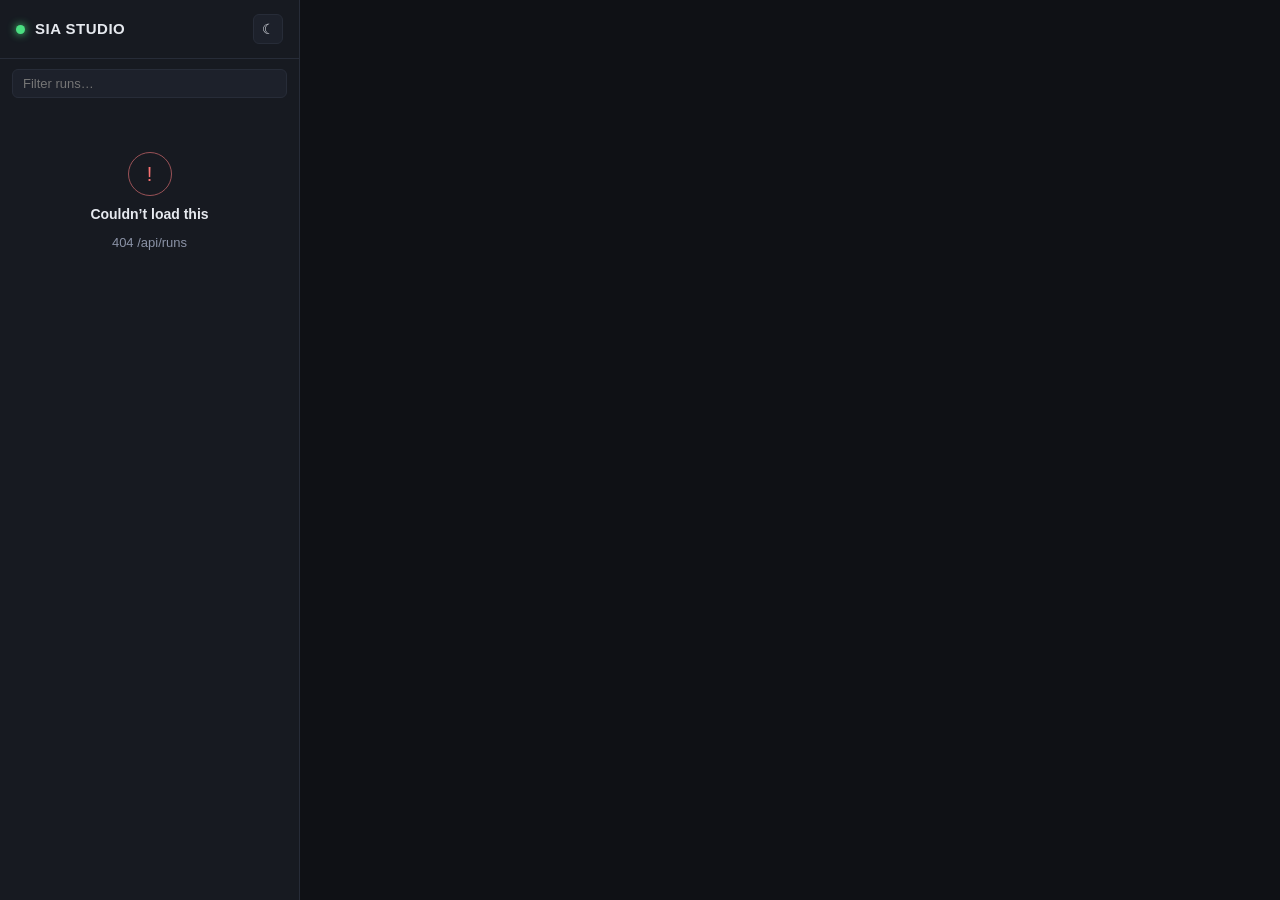
==== commit 06241ac2: "feat(arena): SIA agent battle arena — waiting room + admin control panel New 'sia arena' subcommand " ====
--- a/sia/web/static/index.html
+++ b/sia/web/static/index.html
@@ -12,6 +12,11 @@
     --grid: #272c38; --token-in: #6ea8fe; --token-out: #c792ea;
     --mono: ui-monospace, SFMono-Regular, "SF Mono", Menlo, Consolas, monospace;
     --sans: -apple-system, BlinkMacSystemFont, "Segoe UI", Roboto, Helvetica, Arial, sans-serif;
+    /* spacing / radius / elevation tokens so the whole UI scales consistently */
+    --r-sm: 6px; --r: 10px; --r-lg: 14px;
+    --shadow: 0 10px 28px rgba(0,0,0,.5);
+    --skel: linear-gradient(90deg, var(--panel-2) 25%, var(--border) 37%, var(--panel-2) 63%);
+    --topbar-h: 0px; /* set at runtime so the gen nav can stick directly under the header */
   }
   /* Light theme: same variable names, persisted via localStorage on <html>. */
   html[data-theme="light"] {
@@ -19,6 +24,8 @@
     --text: #1b1f29; --muted: #5b6473; --accent: #2563eb; --good: #16a34a;
     --bad: #dc2626; --warn: #b45309; --code-bg: #f0f2f6;
     --grid: #d7dce5; --token-in: #2563eb; --token-out: #7c3aed;
+    --shadow: 0 10px 28px rgba(20,30,60,.16);
+    --skel: linear-gradient(90deg, var(--panel-2) 25%, #dfe4ee 37%, var(--panel-2) 63%);
   }
   * { box-sizing: border-box; }
   body { margin: 0; background: var(--bg); color: var(--text); font-family: var(--sans);
@@ -26,135 +33,214 @@
   a { color: var(--accent); text-decoration: none; }
   a:hover { text-decoration: underline; }
   .app { display: grid; grid-template-columns: 300px 1fr; height: 100vh; }
+
+  /* ---- Sidebar ---- */
   .sidebar { border-right: 1px solid var(--border); background: var(--panel);
-    overflow-y: auto; display: flex; flex-direction: column; }
-  .brand { padding: 16px 18px; border-bottom: 1px solid var(--border); display: flex;
-    align-items: center; gap: 10px; }
+    display: flex; flex-direction: column; min-height: 0; }
+  .brand { padding: 14px 16px; border-bottom: 1px solid var(--border); display: flex;
+    align-items: center; justify-content: space-between; gap: 10px; }
+  .brand-left { display: flex; align-items: center; gap: 10px; }
   .brand h1 { font-size: 15px; margin: 0; letter-spacing: .5px; }
   .brand .dot { width: 9px; height: 9px; border-radius: 50%; background: var(--good);
     box-shadow: 0 0 8px var(--good); }
-  .runlist { padding: 8px; }
-  .run-item { display: block; padding: 10px 12px; border-radius: 8px; cursor: pointer;
+  .theme-toggle { background: var(--panel-2); color: var(--text); border: 1px solid var(--border);
+    border-radius: var(--r-sm); width: 30px; height: 30px; cursor: pointer; font-size: 14px;
+    line-height: 1; display: flex; align-items: center; justify-content: center; }
+  .theme-toggle:hover { border-color: var(--accent); }
+  .run-search { padding: 10px 12px 6px; }
+  .run-search input { width: 100%; }
+  .runlist { padding: 6px 8px 12px; overflow-y: auto; flex: 1; min-height: 0; }
+  .run-item { display: block; padding: 10px 12px; border-radius: var(--r); cursor: pointer;
     border: 1px solid transparent; margin-bottom: 4px; }
-  .run-item:hover { background: var(--panel-2); }
+  .run-item:hover { background: var(--panel-2); text-decoration: none; }
   .run-item.active { background: var(--panel-2); border-color: var(--accent); }
-  .run-item .top { display: flex; justify-content: space-between; align-items: center; }
-  .run-item .name { font-weight: 600; }
-  .run-item .sub { color: var(--muted); font-size: 12px; margin-top: 2px;
+  .run-item .top { display: flex; justify-content: space-between; align-items: center; gap: 8px; }
+  .run-item .name { font-weight: 600; word-break: break-word; }
+  .run-item .sub { color: var(--muted); font-size: 12px; margin-top: 3px;
     white-space: nowrap; overflow: hidden; text-overflow: ellipsis; }
-  .main { overflow-y: auto; padding: 24px 28px; }
-  .badge { font-family: var(--mono); font-size: 12px; padding: 2px 8px; border-radius: 999px;
-    background: var(--panel-2); border: 1px solid var(--border); }
-  .badge.good { color: var(--good); border-color: #2c5; }
-  .badge.bad { color: var(--bad); }
-  .badge.warn { color: var(--warn); }
+  .sidebar-count { color: var(--muted); font-size: 11px; padding: 2px 14px 0;
+    text-transform: uppercase; letter-spacing: .5px; }
+
+  /* ---- Main column: scroll container with a sticky header ---- */
+  .main { overflow-y: auto; position: relative; }
+  .topbar { position: sticky; top: 0; z-index: 30; background: var(--bg);
+    border-bottom: 1px solid var(--border); padding: 12px 28px 12px; }
+  .crumbs { display: flex; align-items: center; gap: 6px; flex-wrap: wrap;
+    font-size: 13px; color: var(--muted); }
+  .crumb { color: var(--muted); }
+  .crumb.cur { color: var(--text); font-weight: 600; }
+  .crumb-sep { color: var(--border); }
+  html[data-theme="light"] .crumb-sep { color: var(--muted); }
+  .topbar-title { display: flex; align-items: center; gap: 12px; margin-top: 8px; flex-wrap: wrap; }
+  .topbar-title h2 { font-size: 19px; margin: 0; }
+  .topbar-title .started { color: var(--muted); font-size: 12px; }
+  .content { padding: 8px 28px 40px; }
+
+  /* ---- Zone headers ---- */
+  .zone-head { display: flex; align-items: baseline; gap: 10px; margin: 26px 0 10px; }
+  .zone-head h2 { font-size: 16px; margin: 0; }
+  .zone-head .hint { color: var(--muted); font-size: 12px; }
+  .zone-head::before { content: ""; }
+
+  /* ---- Badges (shape glyph + text, never colour-only) ---- */
+  .badge { font-family: var(--mono); font-size: 12px; padding: 2px 9px; border-radius: 999px;
+    background: var(--panel-2); border: 1px solid var(--border); display: inline-flex;
+    align-items: center; gap: 5px; white-space: nowrap; }
+  .badge .glyph { font-size: 10px; }
+  .badge.good { color: var(--good); border-color: color-mix(in srgb, var(--good) 55%, var(--border)); }
+  .badge.bad  { color: var(--bad);  border-color: color-mix(in srgb, var(--bad) 55%, var(--border)); }
+  .badge.warn { color: var(--warn); border-color: color-mix(in srgb, var(--warn) 55%, var(--border)); }
+
+  /* ---- Cards / grids ---- */
   .meta-grid { display: grid; grid-template-columns: repeat(auto-fit, minmax(150px,1fr));
-    gap: 10px; margin: 12px 0 20px; }
-  .meta-card { background: var(--panel); border: 1px solid var(--border); border-radius: 10px;
+    gap: 10px; margin: 4px 0 12px; }
+  .meta-card { background: var(--panel); border: 1px solid var(--border); border-radius: var(--r);
     padding: 9px 12px; }
-  .meta-card .k { color: var(--muted); font-size: 11px; text-transform: uppercase;
-    letter-spacing: .6px; }
+  .meta-card .k { color: var(--muted); font-size: 11px; text-transform: uppercase; letter-spacing: .6px; }
   .meta-card .v { margin-top: 4px; font-family: var(--mono); font-size: 13px; word-break: break-word; }
-  /* Profile chips: 3 compact summary chips (meta / target / task), each with a
-     hover/focus tooltip carrying the full detail so the run header stays tiny. */
-  .chip-row { display: flex; gap: 10px; flex-wrap: wrap; margin: 12px 0 20px; }
-  .pchip { position: relative; flex: 1 1 0; min-width: 200px; background: var(--panel);
-    border: 1px solid var(--border); border-radius: 10px; padding: 8px 12px; cursor: help;
-    display: flex; align-items: center; gap: 12px; }
-  .pchip:hover, .pchip:focus-within { border-color: var(--accent); outline: none; }
-  .pchip-col { display: flex; flex-direction: column; gap: 2px; min-width: 0; flex: 1; }
-  .pchip .k { color: var(--muted); font-size: 11px; text-transform: uppercase; letter-spacing: .6px; }
-  .pchip-val { font-family: var(--mono); font-size: 13px; overflow: hidden;
-    text-overflow: ellipsis; white-space: nowrap; }
-  .pchip-tip { position: absolute; top: calc(100% + 6px); left: 0; z-index: 30;
-    min-width: 420px; max-width: min(760px, 92vw); background: var(--panel-2);
-    border: 1px solid var(--accent); border-radius: 10px; padding: 12px 14px;
-    box-shadow: 0 10px 28px rgba(0,0,0,.5); opacity: 0; visibility: hidden;
-    transform: translateY(-4px); transition: opacity .12s ease, transform .12s ease;
-    pointer-events: none; }
-  .pchip-tip--right { left: auto; right: 0; }
-  .pchip:hover .pchip-tip, .pchip:focus-within .pchip-tip {
-    opacity: 1; visibility: visible; transform: translateY(0); }
+
+  /* ---- Profile cards: key value inline + click-to-expand full detail ---- */
+  .profile-grid { display: grid; grid-template-columns: repeat(auto-fit, minmax(220px,1fr));
+    gap: 10px; margin: 6px 0 4px; align-items: start; }
+  .profile-card { background: var(--panel); border: 1px solid var(--border);
+    border-radius: var(--r); padding: 10px 14px; }
+  .profile-card .k { color: var(--muted); font-size: 11px; text-transform: uppercase; letter-spacing: .6px; }
+  .profile-val { font-family: var(--mono); font-size: 13px; margin-top: 4px; word-break: break-word; }
+  .link-btn { background: none; border: none; color: var(--accent); cursor: pointer;
+    font-size: 12px; padding: 6px 0 0; font-family: var(--sans); }
+  .link-btn:hover { text-decoration: underline; }
+  .profile-details { margin-top: 8px; border-top: 1px solid var(--border); padding-top: 8px; }
   .kv { display: flex; gap: 10px; align-items: baseline; margin-bottom: 5px; }
   .kv:last-child { margin-bottom: 0; }
   .kv-k { color: var(--muted); font-size: 11px; text-transform: uppercase; letter-spacing: .6px;
-    min-width: 76px; flex-shrink: 0; }
+    min-width: 90px; flex-shrink: 0; }
   .kv-v { font-family: var(--mono); font-size: 12.5px; word-break: break-word; }
-  h2 { font-size: 18px; margin: 24px 0 8px; }
-  h3 { font-size: 15px; margin: 18px 0 8px; color: var(--muted); }
-  .tabs { display: flex; gap: 4px; border-bottom: 1px solid var(--border); margin: 8px 0 16px;
+
+  h3 { font-size: 14px; margin: 18px 0 8px; color: var(--muted); }
+
+  /* ---- Telemetry stat cards ---- */
+  .tele-grid { display: grid; grid-template-columns: repeat(auto-fit, minmax(150px,1fr));
+    gap: 10px; margin: 6px 0 8px; }
+  .tele-card { background: var(--panel); border: 1px solid var(--border); border-radius: var(--r);
+    padding: 12px 14px; }
+  .tele-card .k { color: var(--muted); font-size: 11px; text-transform: uppercase; letter-spacing: .6px; }
+  .tele-card .v { margin-top: 6px; font-family: var(--mono); font-size: 20px; font-weight: 600; }
+  .tele-card .sub { color: var(--muted); font-size: 11px; margin-top: 2px; }
+
+  /* ---- Charts / panels ---- */
+  .panel { background: var(--panel); border: 1px solid var(--border); border-radius: var(--r);
+    padding: 16px; margin: 8px 0 16px; }
+  .panel-title { color: var(--muted); font-size: 11px; text-transform: uppercase;
+    letter-spacing: .6px; margin-bottom: 10px; }
+  .legend { display: flex; gap: 14px; flex-wrap: wrap; margin: 0 0 10px; font-size: 12px; color: var(--muted); }
+  .legend .swatch { display: inline-block; width: 10px; height: 10px; border-radius: 2px;
+    margin-right: 5px; vertical-align: middle; }
+
+  /* ---- Scheduler timeline ---- */
+  .sched-timeline { display: flex; flex-wrap: wrap; gap: 6px; margin: 8px 0 4px; }
+  .sched-cell { display: flex; flex-direction: column; align-items: center; gap: 3px; }
+  .sched-dot { width: 30px; height: 30px; border-radius: 8px; display: flex;
+    align-items: center; justify-content: center; font-family: var(--mono);
+    font-size: 13px; font-weight: 700; color: #fff; cursor: default; border: 1px solid var(--border); }
+  .sched-dot.harness { background: var(--accent); }
+  .sched-dot.weight  { background: var(--token-out); }
+  .sched-dot.both    { background: var(--warn); color: #000; }
+  .sched-gen { color: var(--muted); font-size: 10px; font-family: var(--mono); }
+
+  /* ---- Sticky generation nav (gen rail + tabs), pinned under the header ---- */
+  .gen-nav { position: sticky; top: var(--topbar-h); z-index: 20; background: var(--bg);
+    padding: 10px 0 0; margin-top: 6px; }
+  .gen-rail-wrap { display: flex; align-items: center; gap: 8px; }
+  .gen-rail-label { color: var(--muted); font-size: 11px; text-transform: uppercase;
+    letter-spacing: .6px; flex-shrink: 0; }
+  .gen-rail { display: flex; gap: 8px; overflow-x: auto; padding-bottom: 8px; scroll-behavior: smooth; }
+  .gen-rail::-webkit-scrollbar { height: 6px; }
+  .gen-rail::-webkit-scrollbar-thumb { background: var(--border); border-radius: 3px; }
+  .pill { padding: 6px 12px; border-radius: 999px; cursor: pointer; background: var(--panel);
+    border: 1px solid var(--border); color: var(--muted); white-space: nowrap; flex-shrink: 0;
+    display: inline-flex; align-items: center; gap: 7px; }
+  .pill:hover { color: var(--text); text-decoration: none; }
+  .pill.active { color: var(--text); border-color: var(--accent); background: var(--panel-2); }
+  .pill .pct { font-family: var(--mono); font-size: 12px; }
+  .tabs { display: flex; gap: 4px; border-bottom: 1px solid var(--border); margin: 6px 0 16px;
     flex-wrap: wrap; }
-  .tab { padding: 8px 14px; cursor: pointer; border-radius: 8px 8px 0 0; color: var(--muted);
-    border: 1px solid transparent; border-bottom: none; }
-  .tab:hover { color: var(--text); }
-  .tab.active { color: var(--text); background: var(--panel); border-color: var(--border); }
-  pre { background: var(--code-bg); border: 1px solid var(--border); border-radius: 10px;
-    padding: 14px 16px; overflow-x: auto; font-family: var(--mono); font-size: 12.5px;
-    line-height: 1.55; white-space: pre-wrap; word-break: break-word; }
-  pre.nowrap { white-space: pre; word-break: normal; }
-  .t-c { color: #6b7280; font-style: italic; }  /* comment */
-  .t-s { color: #a5d6a7; }                       /* string  */
-  .t-n { color: #f0a868; }                       /* number  */
-  .t-k { color: #c792ea; }                       /* keyword */
-  .t-b { color: #82aaff; }                       /* builtin */
-  .t-d { color: #ffcb6b; }                       /* decorator */
-  .t-f { color: #82aaff; }                       /* def/class name */
+  .tab { padding: 8px 14px; cursor: pointer; border-radius: var(--r-sm) var(--r-sm) 0 0;
+    color: var(--muted); border: 1px solid transparent; border-bottom: none; }
+  .tab:hover { color: var(--text); text-decoration: none; }
+  .tab.active { color: var(--text); background: var(--panel); border-color: var(--border);
+    margin-bottom: -1px; }
+
+  /* ---- Code blocks: filename header + copy + wrap toggle ---- */
+  .code-wrap { border: 1px solid var(--border); border-radius: var(--r); overflow: hidden;
+    margin: 4px 0 16px; }
+  .code-head { display: flex; align-items: center; gap: 10px; padding: 7px 12px;
+    background: var(--panel); border-bottom: 1px solid var(--border); }
+  .code-name { font-family: var(--mono); font-size: 12px; color: var(--muted); flex: 1; }
+  .btn-icon { background: var(--panel-2); color: var(--text); border: 1px solid var(--border);
+    border-radius: var(--r-sm); padding: 4px 10px; font-size: 12px; cursor: pointer;
+    font-family: var(--sans); }
+  .btn-icon:hover { border-color: var(--accent); }
+  pre { background: var(--code-bg); margin: 0; padding: 14px 16px; overflow-x: auto;
+    font-family: var(--mono); font-size: 12.5px; line-height: 1.55; white-space: pre; word-break: normal; }
+  pre.wrap { white-space: pre-wrap; word-break: break-word; }
+  .t-c { color: #6b7280; font-style: italic; }
+  .t-s { color: #a5d6a7; }
+  .t-n { color: #f0a868; }
+  .t-k { color: #c792ea; }
+  .t-b { color: #82aaff; }
+  .t-d { color: #ffcb6b; }
+  .t-f { color: #82aaff; }
+  html[data-theme="light"] .t-c { color: #6a737d; }
+  html[data-theme="light"] .t-s { color: #22863a; }
+  html[data-theme="light"] .t-n { color: #b76b00; }
+  html[data-theme="light"] .t-k { color: #8a3ffc; }
+  html[data-theme="light"] .t-b, html[data-theme="light"] .t-f { color: #1f6feb; }
+  html[data-theme="light"] .t-d { color: #b08800; }
+
+  /* ---- Tables ---- */
   table { border-collapse: collapse; width: 100%; font-size: 13px; }
   th, td { text-align: left; padding: 7px 10px; border-bottom: 1px solid var(--border); }
-  th { color: var(--muted); font-weight: 600; position: sticky; top: 0; background: var(--bg); }
+  th { color: var(--muted); font-weight: 600; }
   td.mono, th.mono { font-family: var(--mono); }
   .ok { color: var(--good); } .no { color: var(--bad); }
-  .gen-chart { background: var(--panel); border: 1px solid var(--border); border-radius: 10px;
-    padding: 16px; margin: 8px 0 20px; }
-  .pill-row { display: flex; gap: 8px; flex-wrap: wrap; margin-bottom: 12px; }
-  .pill { padding: 6px 12px; border-radius: 999px; cursor: pointer; background: var(--panel);
-    border: 1px solid var(--border); color: var(--muted); }
-  .pill.active { color: var(--text); border-color: var(--accent); }
   .bar { height: 8px; background: var(--panel-2); border-radius: 4px; overflow: hidden; }
   .bar > span { display: block; height: 100%; background: var(--accent); }
-  .muted { color: var(--muted); }
-  .turn { border: 1px solid var(--border); border-radius: 10px; margin-bottom: 10px;
-    overflow: hidden; }
+
+  /* ---- Trajectory turns ---- */
+  .toolbar { display: flex; align-items: center; gap: 10px; margin-bottom: 12px; flex-wrap: wrap; }
+  select, input { background: var(--panel-2); color: var(--text); border: 1px solid var(--border);
+    border-radius: var(--r-sm); padding: 6px 10px; font-family: var(--sans); font-size: 13px; }
+  .turn { border: 1px solid var(--border); border-radius: var(--r); margin-bottom: 10px; overflow: hidden; }
   .turn .role { padding: 6px 12px; font-family: var(--mono); font-size: 12px;
     text-transform: uppercase; letter-spacing: .5px; }
   .turn.system .role { background: #2a2440; color: #c4b5fd; }
   .turn.user .role { background: #1e2a3a; color: #93c5fd; }
   .turn.assistant .role { background: #1e3329; color: #86efac; }
   .turn.tool .role, .turn.unknown .role { background: var(--panel-2); color: var(--muted); }
-  .turn .body { padding: 10px 14px; white-space: pre-wrap; font-family: var(--mono);
-    font-size: 12.5px; }
-  .empty { color: var(--muted); padding: 40px; text-align: center; }
+  .turn .body { padding: 10px 14px; white-space: pre-wrap; font-family: var(--mono); font-size: 12.5px;
+    word-break: break-word; }
+
+  /* ---- Markdown ---- */
   .md h1,.md h2,.md h3 { color: var(--text); }
   .md code { background: var(--code-bg); padding: 1px 5px; border-radius: 4px; font-family: var(--mono); }
   .md ul { padding-left: 22px; }
-  .toolbar { display: flex; align-items: center; gap: 10px; margin-bottom: 10px; flex-wrap: wrap; }
-  select, input { background: var(--panel-2); color: var(--text); border: 1px solid var(--border);
-    border-radius: 8px; padding: 6px 10px; font-family: var(--sans); font-size: 13px; }
-  .crumbs { color: var(--muted); margin-bottom: 6px; font-size: 13px; }
-  .spinner { color: var(--muted); padding: 30px; }
-  /* Brand bar: title on the left, theme toggle pinned right. */
-  .brand { justify-content: space-between; }
-  .brand-left { display: flex; align-items: center; gap: 10px; }
-  .theme-toggle { background: var(--panel-2); color: var(--text); border: 1px solid var(--border);
-    border-radius: 8px; width: 30px; height: 30px; cursor: pointer; font-size: 14px; line-height: 1;
-    display: flex; align-items: center; justify-content: center; }
-  .theme-toggle:hover { border-color: var(--accent); }
-  .section-head { display: flex; align-items: baseline; gap: 10px; margin: 26px 0 6px; }
-  .section-head h2 { margin: 0; }
-  .section-head .hint { color: var(--muted); font-size: 12px; }
-  /* Telemetry stat cards. */
-  .tele-grid { display: grid; grid-template-columns: repeat(auto-fit, minmax(140px,1fr));
-    gap: 10px; margin: 10px 0 8px; }
-  .tele-card { background: var(--panel); border: 1px solid var(--border); border-radius: 10px;
-    padding: 12px 14px; }
-  .tele-card .k { color: var(--muted); font-size: 11px; text-transform: uppercase; letter-spacing: .6px; }
-  .tele-card .v { margin-top: 6px; font-family: var(--mono); font-size: 20px; font-weight: 600; }
-  .tele-card .sub { color: var(--muted); font-size: 11px; margin-top: 2px; }
-  /* Chart legend chips. */
-  .legend { display: flex; gap: 14px; flex-wrap: wrap; margin: 4px 0 10px; font-size: 12px;
-    color: var(--muted); }
-  .legend .swatch { display: inline-block; width: 10px; height: 10px; border-radius: 2px;
-    margin-right: 5px; vertical-align: middle; }
+  .md pre { border: 1px solid var(--border); border-radius: var(--r); margin: 8px 0; }
+  .muted { color: var(--muted); }
+
+  /* ---- Unified feedback states ---- */
+  .skel-wrap { display: flex; flex-direction: column; gap: 8px; padding: 4px 0; }
+  .skel { border-radius: var(--r-sm); background: var(--skel); background-size: 400% 100%;
+    animation: shimmer 1.3s ease-in-out infinite; }
+  @keyframes shimmer { 0% { background-position: 100% 0; } 100% { background-position: -100% 0; } }
+  @media (prefers-reduced-motion: reduce) { .skel { animation: none; } }
+  .empty-state { display: flex; flex-direction: column; align-items: center; justify-content: center;
+    gap: 8px; text-align: center; padding: 40px 24px; color: var(--muted); }
+  .empty-ic { width: 44px; height: 44px; border-radius: 50%; border: 1px solid var(--border);
+    display: flex; align-items: center; justify-content: center; font-size: 20px; color: var(--muted);
+    background: var(--panel); }
+  .empty-ic.err { color: var(--bad); border-color: color-mix(in srgb, var(--bad) 55%, var(--border)); }
+  .empty-title { color: var(--text); font-weight: 600; }
+  .empty-msg { font-size: 13px; max-width: 460px; }
 </style>
 </head>
 <body>
@@ -164,9 +250,11 @@
       <div class="brand-left"><span class="dot"></span><h1>SIA STUDIO</h1></div>
       <button class="theme-toggle" id="themeToggle" type="button" title="Toggle dark / light mode" aria-label="Toggle theme">◐</button>
     </div>
-    <div class="runlist" id="runlist"><div class="spinner">Loading…</div></div>
+    <div class="run-search"><input id="runFilter" type="search" placeholder="Filter runs…" aria-label="Filter runs" /></div>
+    <div class="sidebar-count" id="runCount"></div>
+    <div class="runlist" id="runlist"></div>
   </aside>
-  <main class="main" id="main"><div class="empty">Select a run from the left.</div></main>
+  <main class="main" id="main"></main>
 </div>
 
 <script>
@@ -193,6 +281,7 @@
 };
 const fmtPct = (p) => p == null ? "—" : p.toFixed(1) + "%";
 const pctClass = (p) => p == null ? "" : p >= 50 ? "good" : p >= 25 ? "warn" : "bad";
+const pctGlyph = (p) => p == null ? "·" : p >= 50 ? "▲" : p >= 25 ? "◆" : "▼";
 const esc = (s) => (s ?? "").replace(/[&<>]/g, c => ({"&":"&amp;","<":"&lt;",">":"&gt;"}[c]));
 const fmtInt = (n) => n == null ? "—" : Number(n).toLocaleString();
 const fmtDuration = (ms) => {
@@ -203,12 +292,64 @@
   const m = Math.floor(s / 60); return `${m}m ${Math.round(s % 60)}s`;
 };
 
+// ---- Reusable UI atoms ------------------------------------------------------
+// One accuracy badge (shape glyph + text so meaning never relies on colour alone).
+function accBadge(p) {
+  return h("span", { class: "badge " + pctClass(p) },
+    h("span", { class: "glyph" }, pctGlyph(p)), fmtPct(p));
+}
+// Loading placeholder — used everywhere a panel/tab is fetching.
+function skeleton(lines = 3) {
+  const widths = [100, 92, 74, 86, 60, 80];
+  return h("div", { class: "skel-wrap" },
+    Array.from({ length: lines }, (_, i) =>
+      h("div", { class: "skel", style: `height:14px;width:${widths[i % widths.length]}%` })));
+}
+// Consistent empty / error states.
+function emptyState(title, msg, icon = "○") {
+  return h("div", { class: "empty-state" },
+    h("div", { class: "empty-ic" }, icon),
+    h("div", { class: "empty-title" }, title),
+    msg ? h("div", { class: "empty-msg" }, msg) : null);
+}
+function errorState(msg) {
+  return h("div", { class: "empty-state" },
+    h("div", { class: "empty-ic err" }, "!"),
+    h("div", { class: "empty-title" }, "Couldn’t load this"),
+    h("div", { class: "empty-msg" }, msg));
+}
+// Copy-to-clipboard button that confirms inline.
+function copyBtn(getText) {
+  const btn = h("button", { class: "btn-icon", type: "button" }, "Copy");
+  btn.addEventListener("click", async () => {
+    try { await navigator.clipboard.writeText(getText()); btn.textContent = "Copied ✓"; }
+    catch { btn.textContent = "Copy failed"; }
+    setTimeout(() => { btn.textContent = "Copy"; }, 1300);
+  });
+  return btn;
+}
+// Code block with filename header, copy, and a wrap/nowrap toggle.
+function codeBlock(rawText, highlightedHtml, filename) {
+  const pre = h("pre", highlightedHtml != null ? { html: highlightedHtml } : {}, highlightedHtml == null ? rawText : null);
+  const wrapBtn = h("button", { class: "btn-icon", type: "button" }, "Wrap");
+  wrapBtn.addEventListener("click", () => {
+    const on = pre.classList.toggle("wrap");
+    wrapBtn.textContent = on ? "No wrap" : "Wrap";
+  });
+  return h("div", { class: "code-wrap" },
+    h("div", { class: "code-head" },
+      h("span", { class: "code-name" }, filename),
+      wrapBtn, copyBtn(() => rawText)),
+    pre);
+}
+
 // ---- Dark / light theme (CSS-only, persisted) -------------------------------
 const THEME_KEY = "sia-studio-theme";
 function applyTheme(theme) {
   document.documentElement.setAttribute("data-theme", theme);
   const btn = $("#themeToggle");
   if (btn) btn.textContent = theme === "light" ? "☀" : "☾";
+  window.dispatchEvent(new Event("sia-theme")); // let canvas charts repaint
 }
 function initTheme() {
   const saved = localStorage.getItem(THEME_KEY) || "dark";
@@ -299,9 +440,15 @@
 let RUNS = [];
 async function boot() {
   initTheme();
+  $("#runlist").append(skeleton(5));
   try {
     RUNS = await api("/api/runs");
-  } catch (e) { $("#runlist").innerHTML = `<div class="empty">Failed to load runs.<br>${esc(e.message)}</div>`; return; }
+  } catch (e) {
+    $("#runlist").innerHTML = "";
+    $("#runlist").append(errorState(esc(e.message)));
+    return;
+  }
+  $("#runFilter").addEventListener("input", renderSidebar);
   renderSidebar();
   window.addEventListener("hashchange", route);
   route();
@@ -309,14 +456,23 @@
 
 function renderSidebar() {
   const list = $("#runlist");
+  const q = ($("#runFilter").value || "").trim().toLowerCase();
+  const filtered = q
+    ? RUNS.filter(r => (r.name || "").toLowerCase().includes(q)
+        || (r.task_model || r.meta_model || "").toLowerCase().includes(q)
+        || (r.agent_impl || "").toLowerCase().includes(q))
+    : RUNS;
+  $("#runCount").textContent = RUNS.length
+    ? (q ? `${filtered.length} of ${RUNS.length} runs` : `${RUNS.length} run${RUNS.length === 1 ? "" : "s"}`)
+    : "";
   list.innerHTML = "";
-  if (!RUNS.length) { list.innerHTML = `<div class="empty">No runs found.</div>`; return; }
-  for (const r of RUNS) {
-    const p = r.best_accuracy_percent;
+  if (!RUNS.length) { list.append(emptyState("No runs yet", "Runs appear here once SIA records one.")); return; }
+  if (!filtered.length) { list.append(emptyState("No matches", `Nothing matches “${esc(q)}”.`)); return; }
+  for (const r of filtered) {
     list.append(h("a", { class: "run-item", href: `#/${r.name}`, "data-run": r.name },
       h("div", { class: "top" },
         h("span", { class: "name" }, r.name),
-        h("span", { class: "badge " + pctClass(p) }, fmtPct(p))),
+        accBadge(r.best_accuracy_percent)),
       h("div", { class: "sub" }, `${r.agent_impl || "?"} · ${r.task_model || r.meta_model || "?"} · ${r.num_generations} gen`)));
   }
   syncSidebarActive();
@@ -336,7 +492,7 @@
 // Cache run details and track what's currently mounted so navigation only
 // re-renders the part that actually changed (no full-page flicker on tab clicks).
 const RUN_CACHE = {};
-const VIEW = { pillsRow: null, genHost: null, tabsBar: null, genBody: null };
+const VIEW = { crumb: null, header: null, pillsRow: null, railWrap: null, genHost: null, tabsBar: null, genBody: null };
 let MOUNTED = { run: null, gen: null, tab: null };
 
 async function route() {
@@ -344,24 +500,55 @@
   syncSidebarActive();
   if (!run) {
     MOUNTED = { run: null, gen: null, tab: null };
-    $("#main").innerHTML = `<div class="empty">Select a run from the left.</div>`;
+    document.title = "SIA Studio";
+    $("#main").innerHTML = "";
+    $("#main").append(emptyState("Select a run", "Pick a run from the left to explore its self-improvement loop, generations, and trajectories.", "←"));
     return;
   }
 
   let detail = RUN_CACHE[run];
   if (!detail) {
-    if (MOUNTED.run !== run) $("#main").innerHTML = `<div class="spinner">Loading ${esc(run)}…</div>`;
+    if (MOUNTED.run !== run) {
+      $("#main").innerHTML = "";
+      $("#main").append(h("div", { class: "content" }, skeleton(6)));
+    }
     try {
       detail = RUN_CACHE[run] = await api(`/api/runs/${run}`);
     } catch (e) {
       MOUNTED = { run: null, gen: null, tab: null };
-      $("#main").innerHTML = `<div class="empty">Failed to load ${esc(run)}.<br>${esc(e.message)}</div>`;
+      $("#main").innerHTML = "";
+      $("#main").append(errorState(`Failed to load ${esc(run)} — ${esc(e.message)}`));
       return;
     }
   }
 
   if (MOUNTED.run !== run) { renderRun(detail); MOUNTED = { run, gen: null, tab: null }; }
   mountGen(detail);
+}
+
+// ---- Sticky breadcrumb / wayfinding -----------------------------------------
+// A single breadcrumb element lives in the sticky header and is rewritten on
+// every navigation so you always know which run / generation / tab you're in,
+// even while scrolling deep inside a long tab. Also drives the document title.
+function setCrumb(runName, genName, tabLabel) {
+  if (!VIEW.crumb) return;
+  VIEW.crumb.innerHTML = "";
+  const seg = (txt, href, cur) => href
+    ? h("a", { class: "crumb" + (cur ? " cur" : ""), href }, txt)
+    : h("span", { class: "crumb" + (cur ? " cur" : "") }, txt);
+  const sep = () => h("span", { class: "crumb-sep" }, "›");
+  VIEW.crumb.append(seg("runs", "#/", false));
+  if (runName) VIEW.crumb.append(sep(), seg(runName, `#/${runName}`, !genName));
+  if (genName) VIEW.crumb.append(sep(), seg(genName, null, !tabLabel));
+  if (tabLabel) VIEW.crumb.append(sep(), seg(tabLabel, null, true));
+  document.title = [genName, runName, "SIA Studio"].filter(Boolean).join(" · ");
+}
+
+// Keep the gen nav sticking flush under the header even as the header height
+// changes (breadcrumb wrapping, long run names).
+function measureHeader() {
+  if (!VIEW.header) return;
+  document.documentElement.style.setProperty("--topbar-h", VIEW.header.offsetHeight + "px");
 }
 
 // Flatten a (possibly nested) object into [dotted-key, value] rows, skipping
@@ -378,10 +565,10 @@
   return rows;
 }
 
-// Three compact profile chips (meta / target / task). Each shows a label + key
-// value inline, with a hover/focus tooltip rendering the full profile JSON so the
-// run header stays tiny. Falls back to context.md fields for pre-profiles.json runs.
-function profileChips(run) {
+// Profile cards (meta / target / task): the key value is always visible inline
+// (no hover required), with a click-to-expand "Details" panel that renders the
+// full profile JSON inline. Falls back to context.md fields for pre-profiles runs.
+function profileCards(run) {
   const p = run.profiles || {};
   const defs = [
     { label: "Meta agent", value: p.meta?.model || p.meta?.name || run.meta_model,
@@ -392,52 +579,84 @@
       obj: { task: run.task, max_generations: run.max_generations } },
   ].filter(d => d.value != null && d.value !== "");
 
-  const row = h("div", { class: "chip-row" });
-  defs.forEach((d, i) => {
+  const grid = h("div", { class: "profile-grid" });
+  defs.forEach((d) => {
+    const card = h("div", { class: "profile-card" },
+      h("div", { class: "k" }, d.label),
+      h("div", { class: "profile-val" }, String(d.value)));
     const rows = flattenRows(d.obj);
-    const tipClass = "pchip-tip" + (i === defs.length - 1 ? " pchip-tip--right" : "");
-    const tip = h("div", { class: tipClass }, rows.length
-      ? rows.map(([k, v]) => h("div", { class: "kv" },
-          h("span", { class: "kv-k" }, k), h("span", { class: "kv-v" }, v)))
-      : h("div", { class: "muted" }, "No profile detail"));
-    row.append(h("div", { class: "pchip", tabindex: "0" },
-      h("div", { class: "pchip-col" },
-        h("div", { class: "k" }, d.label),
-        h("div", { class: "pchip-val" }, String(d.value))),
-      tip));
+    if (rows.length) {
+      const details = h("div", { class: "profile-details", style: "display:none" },
+        rows.map(([k, v]) => h("div", { class: "kv" },
+          h("span", { class: "kv-k" }, k), h("span", { class: "kv-v" }, v))));
+      const toggle = h("button", { class: "link-btn", type: "button" }, `Details (${rows.length})`);
+      let open = false;
+      toggle.addEventListener("click", () => {
+        open = !open;
+        details.style.display = open ? "" : "none";
+        toggle.textContent = open ? "Hide details" : `Details (${rows.length})`;
+        measureHeader();
+      });
+      card.append(toggle, details);
+    }
+    grid.append(card);
   });
-  return row;
+  return grid;
 }
 
 // ---- Run view (static chrome: built once per run) ---------------------------
 function renderRun(run) {
   const main = $("#main");
   main.innerHTML = "";
-  main.append(h("div", { class: "crumbs" }, "runs / " + run.name));
-  main.append(h("h2", { style: "margin-bottom:2px" }, run.name));
-  if (run.started) main.append(h("div", { class: "muted", style: "font-size:12px;margin-bottom:8px" }, "Started " + run.started));
-
-  main.append(profileChips(run));
-
-  // Self-improvement section: live performance + telemetry, fetched lazily so
-  // the run chrome paints immediately and degrades gracefully on error.
-  main.append(h("div", { class: "section-head" },
-    h("h2", {}, "Self-improvement"),
-    h("span", { class: "hint" }, "score & token usage across generations")));
+
+  // Sticky header: breadcrumb + run title + best-score badge. Stays pinned.
+  VIEW.crumb = h("div", { class: "crumbs" });
+  const best = (run.generations || []).reduce((m, g) => {
+    const a = g.eval?.accuracy_percent; return a != null && (m == null || a > m) ? a : m;
+  }, null);
+  VIEW.header = h("div", { class: "topbar" },
+    VIEW.crumb,
+    h("div", { class: "topbar-title" },
+      h("h2", {}, run.name),
+      best != null ? accBadge(best) : null,
+      run.started ? h("span", { class: "started" }, "Started " + run.started) : null));
+  main.append(VIEW.header);
+  setCrumb(run.name, null, null);
+  new ResizeObserver(measureHeader).observe(VIEW.header);
+  requestAnimationFrame(measureHeader);
+
+  const content = h("div", { class: "content" });
+  main.append(content);
+
+  // ZONE A — run summary (run-level signals).
+  content.append(h("div", { class: "zone-head" },
+    h("h2", {}, "Run summary"),
+    h("span", { class: "hint" }, "configuration · score & token usage across generations")));
+
+  content.append(profileCards(run));
 
   const telePanel = h("div", {});
-  main.append(telePanel);
+  content.append(telePanel);
   loadTelemetryPanel(run.name, telePanel);
 
-  const metricsHost = h("div", { class: "gen-chart" },
-    h("div", { class: "k muted" }, "PERFORMANCE VS GENERATION"),
-    h("div", { class: "spinner" }, "Loading metrics…"));
-  main.append(metricsHost);
+  const metricsHost = h("div", { class: "panel" },
+    h("div", { class: "panel-title" }, "Performance vs generation"), skeleton(4));
+  content.append(metricsHost);
   loadMetricsChart(run.name, metricsHost, run.generations);
 
-  VIEW.pillsRow = h("div", { class: "pill-row" });
+  const schedHost = h("div", { class: "panel" },
+    h("div", { class: "panel-title" }, "Scheduler decisions"), skeleton(2));
+  content.append(schedHost);
+  loadSchedulerTimeline(run.name, schedHost);
+
+  // ZONE B — generations (gen-level). The nav (gen rail + tabs) is sticky under
+  // the header. The rail rebuilds on every gen/tab change; the tabs bar persists
+  // per generation — so they live in separate child containers of the nav.
+  VIEW.pillsRow = h("div", { class: "gen-nav" });
+  VIEW.railWrap = h("div", {});
+  VIEW.pillsRow.append(VIEW.railWrap);
   VIEW.genHost = h("div", {});
-  main.append(VIEW.pillsRow, VIEW.genHost);
+  content.append(VIEW.pillsRow, VIEW.genHost);
 }
 
 // ---- Telemetry panel: cumulative tokens / calls / duration ------------------
@@ -450,10 +669,8 @@
     ((c.input_tokens || 0) + (c.output_tokens || 0) + (c.num_api_calls || 0) + (c.num_tool_calls || 0)) > 0;
   host.innerHTML = "";
   if (!hasData) {
-    host.append(h("div", { class: "tele-card", style: "margin:8px 0 4px" },
-      h("div", { class: "k" }, "Telemetry"),
-      h("div", { class: "sub", style: "margin-top:6px;font-size:13px" },
-        "No telemetry yet — token usage appears here once a generation runs with the native LLM client.")));
+    host.append(emptyState("No telemetry yet",
+      "Token usage appears here once a generation runs with the native LLM client."));
     return;
   }
   const totalTokens = (c.input_tokens || 0) + (c.output_tokens || 0);
@@ -470,26 +687,82 @@
       h("div", { class: "sub" }, sub)))));
 }
 
+// ---- Run-level scheduler decision timeline ----------------------------------
+// A compact horizontal sparkline: one cell per generation that recorded a
+// scheduler decision, letter-coded H (harness) / W (weight) / B (both), with a
+// tooltip carrying that generation's rationale + efficiencies. Pure file-backed
+// — the panel reflects new decisions as generations complete and the user
+// refreshes / re-navigates the run.
+async function loadSchedulerTimeline(runName, host) {
+  let data;
+  try { data = await api(`/api/runs/${runName}/scheduler`); }
+  catch { host.remove(); return; }   // drop the panel entirely if the endpoint is absent
+  host.innerHTML = "";
+  host.append(h("div", { class: "panel-title" }, "Scheduler decisions"));
+
+  const decisions = (data && data.decisions) || [];
+  if (!decisions.length) {
+    host.append(emptyState("No decisions yet",
+      "The harness-vs-weight timeline fills in as the closed-loop step runs after each generation."));
+    return;
+  }
+
+  const fmtEff = (v) => v == null ? "n/a" : Number(v).toFixed(6);
+  const letter = { harness: "H", weight: "W", both: "B" };
+  const timeline = h("div", { class: "sched-timeline" }, decisions.map(d => {
+    const kind = String(d.decision || "").toLowerCase();
+    const cls = letter[kind] ? kind : "harness";
+    const tip = [
+      `gen ${d.generation}: ${d.decision || "—"}`,
+      d.recommended_next ? `next: ${d.recommended_next}` : null,
+      `harness eff: ${fmtEff(d.harness_efficiency)}`,
+      `weight eff: ${fmtEff(d.weight_efficiency)}`,
+      d.harness_plateaued != null ? `plateaued: ${d.harness_plateaued ? "yes" : "no"}` : null,
+      d.rationale ? `\n${d.rationale}` : null,
+    ].filter(Boolean).join("\n");
+    return h("div", { class: "sched-cell" },
+      h("div", { class: "sched-dot " + cls, title: tip }, letter[kind] || "?"),
+      h("div", { class: "sched-gen" }, "g" + d.generation));
+  }));
+  host.append(timeline);
+
+  // Legend so the H/W/B letters are self-explanatory (readability).
+  host.append(h("div", { class: "legend", style: "margin-top:10px" },
+    h("span", {}, h("span", { class: "swatch", style: "background:var(--accent)" }), "H · harness"),
+    h("span", {}, h("span", { class: "swatch", style: "background:var(--token-out)" }), "W · weight"),
+    h("span", {}, h("span", { class: "swatch", style: "background:var(--warn)" }), "B · both")));
+
+  const c = (data && data.counts) || {};
+  const parts = [];
+  if (c.harness) parts.push(`${c.harness} harness`);
+  if (c.weight) parts.push(`${c.weight} weight`);
+  if (c.both) parts.push(`${c.both} both`);
+  host.append(h("div", { class: "muted", style: "font-size:12px;margin-top:6px" },
+    (parts.join(" · ") || "0 decisions") + ` · ${data.total} total`));
+}
+
 // ---- Performance-vs-generation chart (score line + token bars) --------------
 async function loadMetricsChart(runName, host, fallbackGens) {
-  let metrics;
-  try { metrics = await api(`/api/runs/${runName}/metrics`); }
-  catch {
-    host.innerHTML = "";
-    host.append(h("div", { class: "k muted" }, "ACCURACY ACROSS GENERATIONS"), genChart(fallbackGens));
-    return;
+  let series;
+  try {
+    const metrics = await api(`/api/runs/${runName}/metrics`);
+    series = metrics.generations || [];
+  } catch {
+    // Fall back to per-generation eval accuracy when the metrics endpoint is absent.
+    series = (fallbackGens || []).map(g => ({ generation: g.index, score: g.eval?.accuracy_percent }));
   }
   host.innerHTML = "";
-  host.append(h("div", { class: "k muted" }, "PERFORMANCE VS GENERATION"));
-  host.append(metricsChart(metrics.generations || []));
+  host.append(h("div", { class: "panel-title" }, "Performance vs generation"));
+  host.append(metricsChart(series));
 }
 
 // Dependency-free <canvas> chart: token usage as stacked bars (input + output)
 // on a right axis, accuracy as a line+points on a left axis. Redraws on resize
-// and theme change by reading CSS custom properties at paint time.
+// and theme change by reading CSS custom properties at paint time. X-axis labels
+// thin out automatically so dense runs (50+ gens) stay legible.
 function metricsChart(series) {
   const valid = (series || []).filter(g => g != null);
-  if (!valid.length) return h("div", { class: "muted" }, "No metrics yet.");
+  if (!valid.length) return emptyState("No metrics yet", "Score and token usage chart appears after the first evaluated generation.");
   const hasTokens = valid.some(g => g.total_tokens != null);
 
   const wrap = h("div", {});
@@ -525,6 +798,8 @@
     const maxTok = Math.max(1, ...valid.map(g => g.total_tokens || 0));
     const slot = plotW / n;
     const barW = Math.min(40, slot * 0.5);
+    // Thin x labels so they never overlap: aim for ~1 label per 54px.
+    const labelStep = Math.max(1, Math.ceil(n / Math.max(1, Math.floor(plotW / 54))));
 
     // gridlines + score axis labels (0,50,100)
     ctx.strokeStyle = C.grid; ctx.fillStyle = C.muted; ctx.lineWidth = 1;
@@ -545,7 +820,6 @@
         ctx.fillStyle = C.tin; ctx.fillRect(x, base - hIn, barW, hIn);
         ctx.fillStyle = C.tout; ctx.fillRect(x, base - hIn - hOut, barW, hOut);
       });
-      // right axis label
       ctx.fillStyle = C.muted; ctx.textAlign = "left"; ctx.textBaseline = "top";
       ctx.fillText(fmtInt(maxTok), W - padR + 4, padT);
       ctx.textBaseline = "bottom";
@@ -567,37 +841,59 @@
       const x = sx(i);
       if (g.score != null) {
         ctx.fillStyle = C.accent; ctx.beginPath(); ctx.arc(x, sy(g.score), 4, 0, Math.PI * 2); ctx.fill();
-        ctx.fillStyle = C.text; ctx.textAlign = "center"; ctx.textBaseline = "bottom";
-        ctx.fillText(g.score.toFixed(0) + "%", x, sy(g.score) - 7);
+        if (i % labelStep === 0 || i === n - 1) {
+          ctx.fillStyle = C.text; ctx.textAlign = "center"; ctx.textBaseline = "bottom";
+          ctx.fillText(g.score.toFixed(0) + "%", x, sy(g.score) - 7);
+        }
       }
-      ctx.fillStyle = C.muted; ctx.textAlign = "center"; ctx.textBaseline = "top";
-      ctx.fillText("gen " + g.generation, x, padT + plotH + 6);
+      if (i % labelStep === 0 || i === n - 1) {
+        ctx.fillStyle = C.muted; ctx.textAlign = "center"; ctx.textBaseline = "top";
+        ctx.fillText("gen " + g.generation, x, padT + plotH + 6);
+      }
     });
   };
 
-  // Draw once mounted, and again on resize / theme toggle.
+  // Draw once mounted, and again on resize / theme toggle. The theme listener
+  // self-removes when the canvas is detached by navigation (no leak).
   requestAnimationFrame(draw);
-  const ro = new ResizeObserver(draw); ro.observe(canvas);
-  const tbtn = $("#themeToggle"); if (tbtn) tbtn.addEventListener("click", () => requestAnimationFrame(draw));
+  new ResizeObserver(draw).observe(canvas);
+  const onTheme = () => { if (canvas.isConnected) requestAnimationFrame(draw); else window.removeEventListener("sia-theme", onTheme); };
+  window.addEventListener("sia-theme", onTheme);
   return wrap;
 }
 
 // ---- Generation mount: only re-render the bits that changed ------------------
 function mountGen(detail) {
   const gens = detail.generations;
-  if (!gens.length) { VIEW.genHost.innerHTML = `<div class="empty">No generations yet.</div>`; return; }
+  if (!gens.length) {
+    VIEW.railWrap.innerHTML = "";
+    if (VIEW.tabsBar && VIEW.tabsBar.parentNode) VIEW.tabsBar.remove();
+    VIEW.genHost.innerHTML = "";
+    VIEW.genHost.append(emptyState("No generations yet", "This run hasn’t produced a generation. It will appear here as the loop runs."));
+    setCrumb(detail.name, null, null);
+    return;
+  }
   const { gen, tab } = currentRoute();
   const activeGen = gens.find(g => g.name === gen) || gens[gens.length - 1];
   const activeTab = tab || "overview";
 
-  // Pills: cheap synchronous rebuild (preserves the active tab when switching gen).
-  VIEW.pillsRow.innerHTML = "";
+  // Generation rail: a horizontal scroll strip so 100+ generations stay compact;
+  // the active pill is auto-centered into view (wayfinding). Only the rail
+  // rebuilds here — the tabs bar is owned by buildGenScaffold and persists.
+  VIEW.railWrap.innerHTML = "";
+  const rail = h("div", { class: "gen-rail" });
+  let activePill = null;
   for (const g of gens) {
-    VIEW.pillsRow.append(h("a", {
-      class: "pill" + (g.name === activeGen.name ? " active" : ""),
+    const isActive = g.name === activeGen.name;
+    const pill = h("a", {
+      class: "pill" + (isActive ? " active" : ""),
       href: `#/${detail.name}/${g.name}/${activeTab}`,
-    }, `${g.name} · ${fmtPct(g.eval?.accuracy_percent)}`));
-  }
+    }, h("span", {}, g.name), h("span", { class: "pct" }, fmtPct(g.eval?.accuracy_percent)));
+    if (isActive) activePill = pill;
+    rail.append(pill);
+  }
+  VIEW.railWrap.append(h("div", { class: "gen-rail-wrap" },
+    h("span", { class: "gen-rail-label" }, "Generation"), rail));
 
   if (MOUNTED.gen !== activeGen.name) {
     buildGenScaffold(detail, activeGen);
@@ -608,66 +904,33 @@
     showTab(detail, activeGen, activeTab);
     MOUNTED.tab = activeTab;
   }
-}
-
-function genChart(gens) {
-  const wrap = h("div", { class: "gen-chart" }, h("div", { class: "k muted" }, "ACCURACY ACROSS GENERATIONS"));
-  const pts = gens.map(g => ({ x: g.index, y: g.eval?.accuracy_percent }));
-  const W = 640, H = 160, pad = 28;
-  const maxY = Math.max(50, ...pts.map(p => p.y || 0));
-  const sx = (i) => pad + (gens.length <= 1 ? 0 : i * (W - 2*pad) / (gens.length - 1));
-  const sy = (y) => H - pad - (y || 0) / maxY * (H - 2*pad);
-  const ns = "http://www.w3.org/2000/svg";
-  const svg = document.createElementNS(ns, "svg");
-  svg.setAttribute("viewBox", `0 0 ${W} ${H}`); svg.setAttribute("width", "100%"); svg.style.maxWidth = W+"px";
-  // axis
-  const axis = document.createElementNS(ns, "line");
-  axis.setAttribute("x1", pad); axis.setAttribute("y1", H-pad); axis.setAttribute("x2", W-pad); axis.setAttribute("y2", H-pad);
-  axis.setAttribute("stroke", "#272c38"); svg.append(axis);
-  const valid = pts.filter(p => p.y != null);
-  if (valid.length >= 2) {
-    const poly = document.createElementNS(ns, "polyline");
-    poly.setAttribute("fill", "none"); poly.setAttribute("stroke", "#6ea8fe"); poly.setAttribute("stroke-width", "2");
-    poly.setAttribute("points", valid.map((p,i) => `${sx(gens.findIndex(g=>g.index===p.x))},${sy(p.y)}`).join(" "));
-    svg.append(poly);
-  }
-  pts.forEach((p, i) => {
-    if (p.y == null) return;
-    const c = document.createElementNS(ns, "circle");
-    c.setAttribute("cx", sx(i)); c.setAttribute("cy", sy(p.y)); c.setAttribute("r", 4); c.setAttribute("fill", "#6ea8fe");
-    svg.append(c);
-    const t = document.createElementNS(ns, "text");
-    t.setAttribute("x", sx(i)); t.setAttribute("y", sy(p.y) - 9); t.setAttribute("fill", "#e6e9ef");
-    t.setAttribute("font-size", "11"); t.setAttribute("text-anchor", "middle"); t.textContent = p.y.toFixed(1) + "%";
-    svg.append(t);
-    const lbl = document.createElementNS(ns, "text");
-    lbl.setAttribute("x", sx(i)); lbl.setAttribute("y", H-pad+16); lbl.setAttribute("fill", "#8b93a7");
-    lbl.setAttribute("font-size", "11"); lbl.setAttribute("text-anchor", "middle"); lbl.textContent = "gen " + p.x;
-    svg.append(lbl);
-  });
-  wrap.append(svg);
-  return wrap;
+  if (activePill) activePill.scrollIntoView({ inline: "center", block: "nearest" });
+  const tabLabel = (GEN_TABS.find(([id]) => id === activeTab) || [, "Overview"])[1];
+  setCrumb(detail.name, activeGen.name, tabLabel);
 }
 
 // ---- Generation view --------------------------------------------------------
 const GEN_TABS = [
   ["overview", "Overview"], ["code", "Agent code"], ["prompt", "Prompt"],
-  ["improvement", "Improvement"], ["trajectories", "Trajectories"], ["logs", "Logs"],
+  ["improvement", "Improvement"], ["scheduler", "Scheduler"], ["trajectories", "Trajectories"], ["logs", "Logs"],
 ];
 
 // Build the tabs bar + empty body container once per generation. The tabs bar
-// persists across tab clicks so only the body swaps (no flicker of the chrome).
+// is part of the sticky gen nav so only the body swaps (no flicker of the chrome).
 function buildGenScaffold(run, gen) {
   VIEW.genHost.innerHTML = "";
+  if (VIEW.tabsBar && VIEW.tabsBar.parentNode) VIEW.tabsBar.remove();
   VIEW.tabsBar = h("div", { class: "tabs" }, GEN_TABS.map(([id, label]) =>
     h("a", { class: "tab", "data-tab": id, href: `#/${run.name}/${gen.name}/${id}` }, label)));
+  VIEW.pillsRow.append(VIEW.tabsBar);
   VIEW.genBody = h("div", {});
-  VIEW.genHost.append(VIEW.tabsBar, VIEW.genBody);
+  VIEW.genHost.append(VIEW.genBody);
 }
 
 const TAB_RENDERERS = {
   overview: tabOverview, code: tabCode, prompt: tabPrompt,
-  improvement: tabImprovement, trajectories: tabTrajectories, logs: tabLogs,
+  improvement: tabImprovement, scheduler: tabScheduler,
+  trajectories: tabTrajectories, logs: tabLogs,
 };
 
 function showTab(run, gen, tab) {
@@ -686,7 +949,7 @@
       .filter(([,v]) => v != null).map(([k,v]) =>
         h("div", { class: "meta-card" }, h("div", { class: "k" }, k), h("div", { class: "v" }, String(v))))));
   } else {
-    body.append(h("div", { class: "muted" }, "No evaluation results for this generation."));
+    body.append(emptyState("No evaluation", "This generation has no evaluation results recorded."));
   }
   if (gen.domains?.length) {
     body.append(h("h3", {}, "By domain"));
@@ -701,60 +964,145 @@
         h("td", {}, h("div", { class: "bar" }, h("span", { style: `width:${d.accuracy_percent}%` })))));
     }
     t.append(tb); body.append(t);
+  } else {
+    body.append(h("div", { class: "muted", style: "margin-top:10px;font-size:13px" }, "No per-domain breakdown for this generation."));
   }
 }
 
 async function tabCode({ run, gen, body }) {
-  if (!gen.artifacts.includes("target_agent")) { body.append(h("div", { class:"muted" }, "No target_agent.py.")); return; }
-  body.append(h("div", { class: "spinner" }, "Loading code…"));
-  const code = await api(`/api/runs/${run.name}/gens/${gen.name}/artifact/target_agent`);
-  body.innerHTML = "";
-  body.append(h("div", { class:"toolbar" }, h("span", { class:"muted" }, "target_agent.py")));
-  body.append(h("pre", { class: "nowrap", html: highlightPython(code) }));
+  if (!gen.artifacts.includes("target_agent")) { body.append(emptyState("No agent code", "target_agent.py wasn’t recorded for this generation.")); return; }
+  body.append(skeleton(8));
+  try {
+    const code = await api(`/api/runs/${run.name}/gens/${gen.name}/artifact/target_agent`);
+    body.innerHTML = "";
+    body.append(codeBlock(code, highlightPython(code), "target_agent.py"));
+  } catch (e) { body.innerHTML = ""; body.append(errorState(esc(e.message))); }
 }
 
 async function tabPrompt({ run, gen, body }) {
   const label = gen.artifacts.includes("meta_prompt") ? "meta_prompt"
               : gen.artifacts.includes("feedback_prompt") ? "feedback_prompt" : null;
-  if (!label) { body.append(h("div", { class:"muted" }, "No prompt file.")); return; }
-  body.append(h("div", { class: "spinner" }, "Loading…"));
-  const text = await api(`/api/runs/${run.name}/gens/${gen.name}/artifact/${label}`);
+  if (!label) { body.append(emptyState("No prompt file", "No meta-agent or feedback-agent prompt was recorded here.")); return; }
+  body.append(skeleton(6));
+  try {
+    const text = await api(`/api/runs/${run.name}/gens/${gen.name}/artifact/${label}`);
+    body.innerHTML = "";
+    body.append(h("div", { class: "toolbar" },
+      h("span", { class: "muted" }, label === "meta_prompt" ? "meta_agent_prompt.txt" : "feedback_agent_prompt.txt"),
+      copyBtn(() => text)));
+    body.append(h("div", { class: "md", html: md(text) }));
+  } catch (e) { body.innerHTML = ""; body.append(errorState(esc(e.message))); }
+}
+
+async function tabImprovement({ run, gen, body }) {
+  if (!gen.artifacts.includes("improvement")) { body.append(emptyState("No improvement plan", "improvement.md typically appears from generation 2 onward.")); return; }
+  body.append(skeleton(6));
+  try {
+    const text = await api(`/api/runs/${run.name}/gens/${gen.name}/artifact/improvement`);
+    body.innerHTML = "";
+    body.append(h("div", { class: "toolbar" }, h("span", { class: "muted" }, "improvement.md"), copyBtn(() => text)));
+    body.append(h("div", { class: "md", html: md(text) }));
+  } catch (e) { body.innerHTML = ""; body.append(errorState(esc(e.message))); }
+}
+
+// ---- Scheduler Decision + weight-update panel -------------------------------
+// Shows the adaptive scheduler's harness-vs-weight decision for this generation
+// (with rationale + efficiencies) and, when a weight update ran, its loss
+// before→after. Both fetched from the endpoints, with clear empty states.
+async function tabScheduler({ run, gen, body }) {
+  body.append(skeleton(4));
+  let decision = null, weights = null;
+  try { decision = await api(`/api/runs/${run.name}/gens/${gen.name}/scheduler`); }
+  catch { decision = null; }
+  try { weights = await api(`/api/runs/${run.name}/gens/${gen.name}/weights`); }
+  catch { weights = null; }
   body.innerHTML = "";
-  body.append(h("div", { class:"toolbar" }, h("span", { class:"muted" }, label === "meta_prompt" ? "meta_agent_prompt.txt" : "feedback_agent_prompt.txt")));
-  body.append(h("div", { class: "md", html: md(text) }));
-}
-
-async function tabImprovement({ run, gen, body }) {
-  if (!gen.artifacts.includes("improvement")) { body.append(h("div", { class:"muted" }, "No improvement.md (typically gen ≥ 2).")); return; }
-  body.append(h("div", { class: "spinner" }, "Loading…"));
-  const text = await api(`/api/runs/${run.name}/gens/${gen.name}/artifact/improvement`);
-  body.innerHTML = "";
-  body.append(h("div", { class: "md", html: md(text) }));
+
+  if (!decision) {
+    body.append(emptyState("No scheduler decision",
+      "Appears once the closed-loop step runs after this generation’s evaluation."));
+    return;
+  }
+
+  const d = String(decision.decision || "—");
+  const badgeCls = d === "weight" ? "warn" : d === "both" ? "warn" : "good";
+  body.append(h("div", { class: "zone-head", style: "margin-top:8px" },
+    h("h2", {}, "Scheduler decision"),
+    h("span", { class: "badge " + badgeCls }, d.toUpperCase())));
+
+  const fmtEff = (v) => v == null ? "n/a" : Number(v).toFixed(6);
+  const cards = [
+    ["Decision", d, "harness / weight / both"],
+    ["Recommended next", String(decision.recommended_next ?? "—"), "next lever"],
+    ["Harness efficiency", fmtEff(decision.harness_efficiency), "score / compute"],
+    ["Weight efficiency", fmtEff(decision.weight_efficiency), "score / compute"],
+    ["Harness plateaued", decision.harness_plateaued ? "yes" : "no", "plateau signal"],
+  ];
+  body.append(h("div", { class: "tele-grid" }, cards.map(([k, v, sub]) =>
+    h("div", { class: "tele-card" },
+      h("div", { class: "k" }, k),
+      h("div", { class: "v" }, String(v)),
+      h("div", { class: "sub" }, sub)))));
+
+  if (decision.rationale) {
+    body.append(h("div", { class: "tele-card", style: "margin-top:10px" },
+      h("div", { class: "k" }, "Rationale"),
+      h("div", { class: "sub", style: "margin-top:6px;font-size:13px" }, String(decision.rationale))));
+  }
+
+  // Weight-update summary (only present on a weight/both decision that ran).
+  body.append(h("h3", { style: "margin-top:18px" }, "Weight update"));
+  if (!weights) {
+    body.append(emptyState("No weight update", "Only runs on a weight/both decision."));
+    return;
+  }
+  const lb = weights.loss_before, la = weights.loss_after;
+  const delta = (lb != null && la != null) ? (la - lb) : null;
+  const wcards = [
+    ["Examples", fmtInt(weights.num_examples), "training pairs"],
+    ["Loss before → after",
+      `${lb == null ? "—" : Number(lb).toFixed(6)} → ${la == null ? "—" : Number(la).toFixed(6)}`,
+      delta == null ? "" : (delta <= 0 ? `Δ ${delta.toFixed(6)} (improved)` : `Δ +${delta.toFixed(6)}`)],
+    ["Updated", weights.updated ? "yes" : "no", String(weights.updater || "")],
+  ];
+  body.append(h("div", { class: "tele-grid" }, wcards.map(([k, v, sub]) =>
+    h("div", { class: "tele-card" },
+      h("div", { class: "k" }, k),
+      h("div", { class: "v" }, String(v)),
+      h("div", { class: "sub" }, sub)))));
+  if (weights.details) {
+    body.append(h("div", { class: "tele-card", style: "margin-top:10px" },
+      h("div", { class: "k" }, "Details"),
+      h("div", { class: "sub", style: "margin-top:6px;font-size:13px" }, String(weights.details))));
+  }
 }
 
 async function tabLogs({ run, gen, body }) {
   const which = h("select", {},
     h("option", { value: "stdout_log" }, "target_agent_stdout.log"),
     h("option", { value: "eval_log" }, "evaluation.log"));
-  const pre = h("pre", {}, "");
+  const host = h("div", {});
+  let current = "";
   const load = async () => {
-    pre.textContent = "Loading…";
-    try { pre.textContent = await api(`/api/runs/${run.name}/gens/${gen.name}/artifact/${which.value}`); }
-    catch { pre.textContent = "(not available)"; }
+    host.innerHTML = "";
+    host.append(skeleton(6));
+    try { current = await api(`/api/runs/${run.name}/gens/${gen.name}/artifact/${which.value}`); host.innerHTML = ""; host.append(h("pre", {}, current)); }
+    catch { current = ""; host.innerHTML = ""; host.append(emptyState("Log not available", "This log file wasn’t recorded for this generation.")); }
   };
   which.addEventListener("change", load);
-  body.append(h("div", { class: "toolbar" }, which));
-  body.append(pre);
+  body.append(h("div", { class: "toolbar" }, which, copyBtn(() => current)));
+  body.append(host);
   load();
 }
 
 async function tabTrajectories({ run, gen, body }) {
-  if (!gen.trajectories?.length) { body.append(h("div", { class:"muted" }, "No per-question trajectories.")); return; }
+  if (!gen.trajectories?.length) { body.append(emptyState("No trajectories", "No per-question execution traces were recorded for this generation.")); return; }
   const sel = h("select", {}, gen.trajectories.map(q => h("option", { value: q }, "Question q" + q)));
-  const filter = h("input", { type: "search", placeholder: "filter q… e.g. 42", style:"width:120px" });
+  const filter = h("input", { type: "search", placeholder: "filter q… e.g. 42", style:"width:140px" });
   const host = h("div", {});
   const load = async () => {
-    host.innerHTML = `<div class="spinner">Loading trajectory…</div>`;
+    host.innerHTML = "";
+    host.append(skeleton(5));
     try {
       const turns = await api(`/api/runs/${run.name}/gens/${gen.name}/trajectory/${sel.value}`);
       host.innerHTML = "";
@@ -764,8 +1112,8 @@
           h("div", { class: "role" }, t.role),
           h("div", { class: "body" }, t.text || "(empty)")));
       }
-      if (!turns.length) host.append(h("div", { class:"muted" }, "Empty trajectory."));
-    } catch (e) { host.innerHTML = `<div class="empty">Failed: ${esc(e.message)}</div>`; }
+      if (!turns.length) host.append(emptyState("Empty trajectory", "This question produced no turns."));
+    } catch (e) { host.innerHTML = ""; host.append(errorState(esc(e.message))); }
   };
   filter.addEventListener("input", () => {
     const v = filter.value.trim();
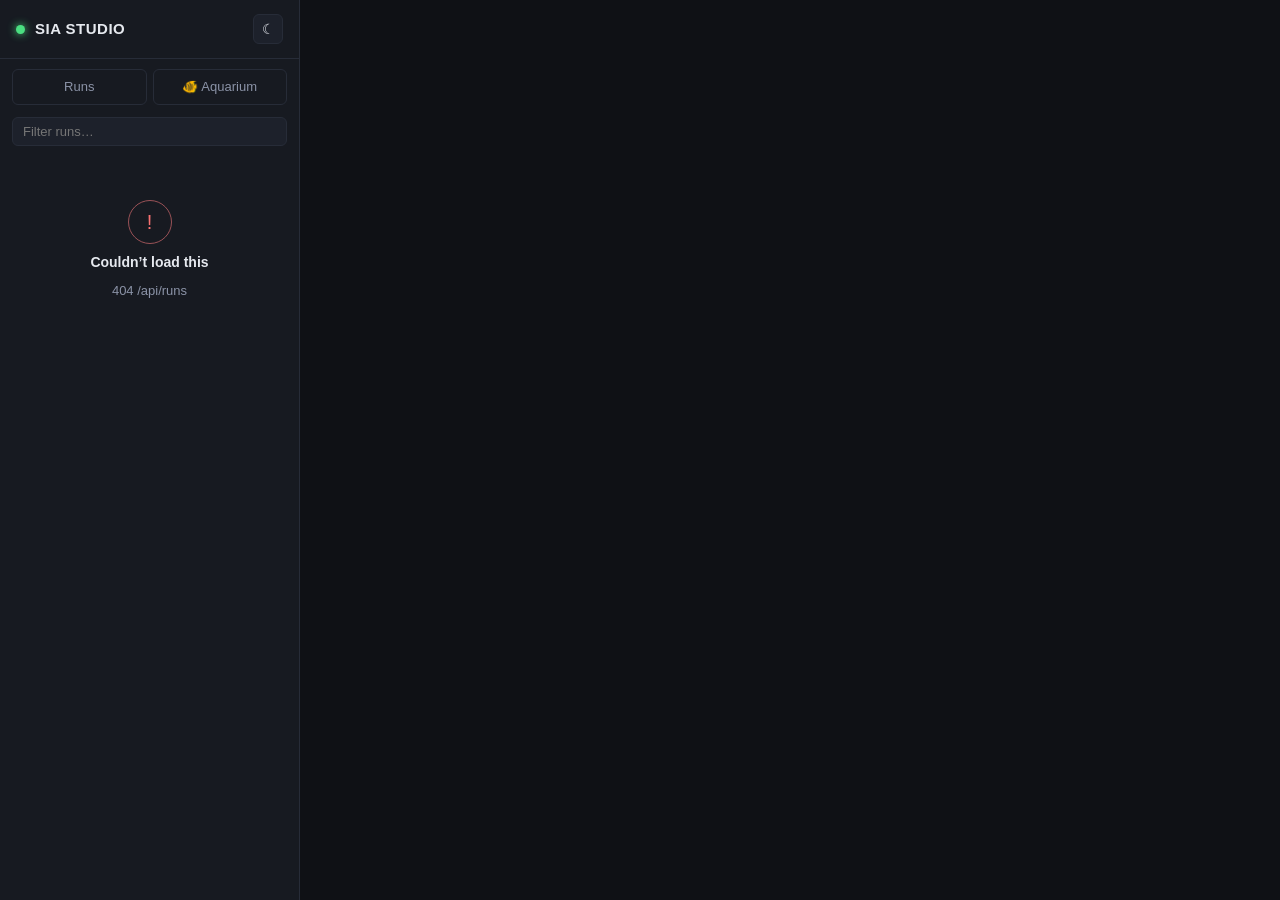
==== commit b3ff18c2: "feat: implement aquarium simulation core with Python-based researcher and JS fish animation engine" ====
--- a/sia/web/static/index.html
+++ b/sia/web/static/index.html
@@ -47,8 +47,16 @@
     border-radius: var(--r-sm); width: 30px; height: 30px; cursor: pointer; font-size: 14px;
     line-height: 1; display: flex; align-items: center; justify-content: center; }
   .theme-toggle:hover { border-color: var(--accent); }
+  .section-nav { display: flex; gap: 6px; padding: 10px 12px 2px; }
+  .section-link { flex: 1; text-align: center; padding: 7px 10px; border-radius: var(--r-sm);
+    border: 1px solid var(--border); color: var(--muted); background: var(--panel);
+    font-size: 13px; }
+  .section-link:hover { color: var(--text); text-decoration: none; border-color: var(--accent); }
+  .section-link.active { color: var(--text); background: var(--panel-2); border-color: var(--accent); }
   .run-search { padding: 10px 12px 6px; }
   .run-search input { width: 100%; }
+  /* Aquarium tab */
+  .aquarium-view { padding: 4px 0 8px; }
   .runlist { padding: 6px 8px 12px; overflow-y: auto; flex: 1; min-height: 0; }
   .run-item { display: block; padding: 10px 12px; border-radius: var(--r); cursor: pointer;
     border: 1px solid transparent; margin-bottom: 4px; }
@@ -250,6 +258,10 @@
       <div class="brand-left"><span class="dot"></span><h1>SIA STUDIO</h1></div>
       <button class="theme-toggle" id="themeToggle" type="button" title="Toggle dark / light mode" aria-label="Toggle theme">◐</button>
     </div>
+    <nav class="section-nav">
+      <a class="section-link" id="navRuns" href="#/">Runs</a>
+      <a class="section-link" id="navAquarium" href="#/aquarium">🐠 Aquarium</a>
+    </nav>
     <div class="run-search"><input id="runFilter" type="search" placeholder="Filter runs…" aria-label="Filter runs" /></div>
     <div class="sidebar-count" id="runCount"></div>
     <div class="runlist" id="runlist"></div>
@@ -438,6 +450,7 @@
 
 // ---- Routing (hash) ---------------------------------------------------------
 let RUNS = [];
+let AQUARIUM = null;   // active AquariumGrid instance (so we can stop it on nav)
 async function boot() {
   initTheme();
   $("#runlist").append(skeleton(5));
@@ -497,7 +510,18 @@
 
 async function route() {
   const { run } = currentRoute();
+  syncSectionNav(run);
   syncSidebarActive();
+
+  if (run === "aquarium") {
+    if (MOUNTED.run !== "aquarium") {
+      MOUNTED = { run: "aquarium", gen: null, tab: null };
+      renderAquarium();
+    }
+    return;
+  }
+  teardownAquarium();
+
   if (!run) {
     MOUNTED = { run: null, gen: null, tab: null };
     document.title = "SIA Studio";
@@ -524,6 +548,83 @@
 
   if (MOUNTED.run !== run) { renderRun(detail); MOUNTED = { run, gen: null, tab: null }; }
   mountGen(detail);
+}
+
+// ---- Aquarium tab -----------------------------------------------------------
+// Agent-controlled 2D fish tanks (ported from 2d-fish-aquariums). The canvas /
+// renderer / WebSocket client live in /aquarium/js/*; here we lazy-load them
+// only when the tab is opened, and tear them down (stop rAF loops + sockets)
+// when navigating away so they never run in the background.
+function syncSectionNav(run) {
+  const onAq = run === "aquarium";
+  const aq = $("#navAquarium"), runs = $("#navRuns");
+  if (aq)   aq.classList.toggle("active", onAq);
+  if (runs) runs.classList.toggle("active", !onAq);
+}
+
+function teardownAquarium() {
+  if (AQUARIUM) { try { AQUARIUM.stop(); } catch {} AQUARIUM = null; }
+}
+
+async function renderAquarium() {
+  teardownAquarium();
+  const main = $("#main");
+  main.innerHTML = "";
+
+  VIEW.crumb = h("div", { class: "crumbs" });
+  VIEW.header = h("div", { class: "topbar" }, VIEW.crumb,
+    h("div", { class: "topbar-title" },
+      h("h2", {}, "Aquarium"),
+      h("span", { class: "started" }, "agent-controlled fish tanks")));
+  main.append(VIEW.header);
+  VIEW.crumb.append(h("a", { class: "crumb", href: "#/" }, "runs"),
+    h("span", { class: "crumb-sep" }, "›"), h("span", { class: "crumb cur" }, "aquarium"));
+  document.title = "Aquarium · SIA Studio";
+
+  const content = h("div", { class: "content" });
+  main.append(content);
+  content.append(skeleton(4));
+
+  let state;
+  try { state = await api("/api/aquarium/state"); }
+  catch (e) {
+    content.innerHTML = "";
+    content.append(emptyState("Aquarium unavailable",
+      "This server doesn’t expose the aquarium backend.", "🐠"));
+    return;
+  }
+  // Navigation may have moved on while we awaited.
+  if (currentRoute().run !== "aquarium") return;
+
+  content.innerHTML = "";
+  if (!state.enabled) {
+    content.append(emptyState("Aquarium backend is off",
+      "Launch SIA Studio with SIA_AQUARIUM=1 and ANTHROPIC_API_KEY set to start the " +
+      "agent-driven tanks — e.g. SIA_AQUARIUM=1 ANTHROPIC_API_KEY=… sia web", "🐠"));
+    return;
+  }
+
+  const count = state.count || Object.keys(state.aquariums || {}).length || 4;
+  if (!document.getElementById("aquarium-css")) {
+    document.head.append(h("link",
+      { id: "aquarium-css", rel: "stylesheet", href: "/aquarium/css/aquarium.css" }));
+  }
+  content.append(h("div", { class: "muted", style: "font-size:13px;margin:4px 0 10px" },
+    `${count} agent-controlled tank${count === 1 ? "" : "s"} · each Claude agent researches species, ` +
+    "populates its tank, and must feed every fish on its hunger timer."));
+  const view = h("div", { class: "aquarium-view" });
+  const gridEl = h("div", { class: "aquarium-grid" });
+  view.append(gridEl);
+  content.append(view);
+
+  try {
+    const { AquariumGrid } = await import("/aquarium/js/aquarium-grid.js");
+    if (currentRoute().run !== "aquarium") return;
+    AQUARIUM = new AquariumGrid(gridEl, count);
+    AQUARIUM.init();
+  } catch (e) {
+    content.append(errorState("Couldn’t load the aquarium renderer — " + esc(e.message)));
+  }
 }
 
 // ---- Sticky breadcrumb / wayfinding -----------------------------------------
